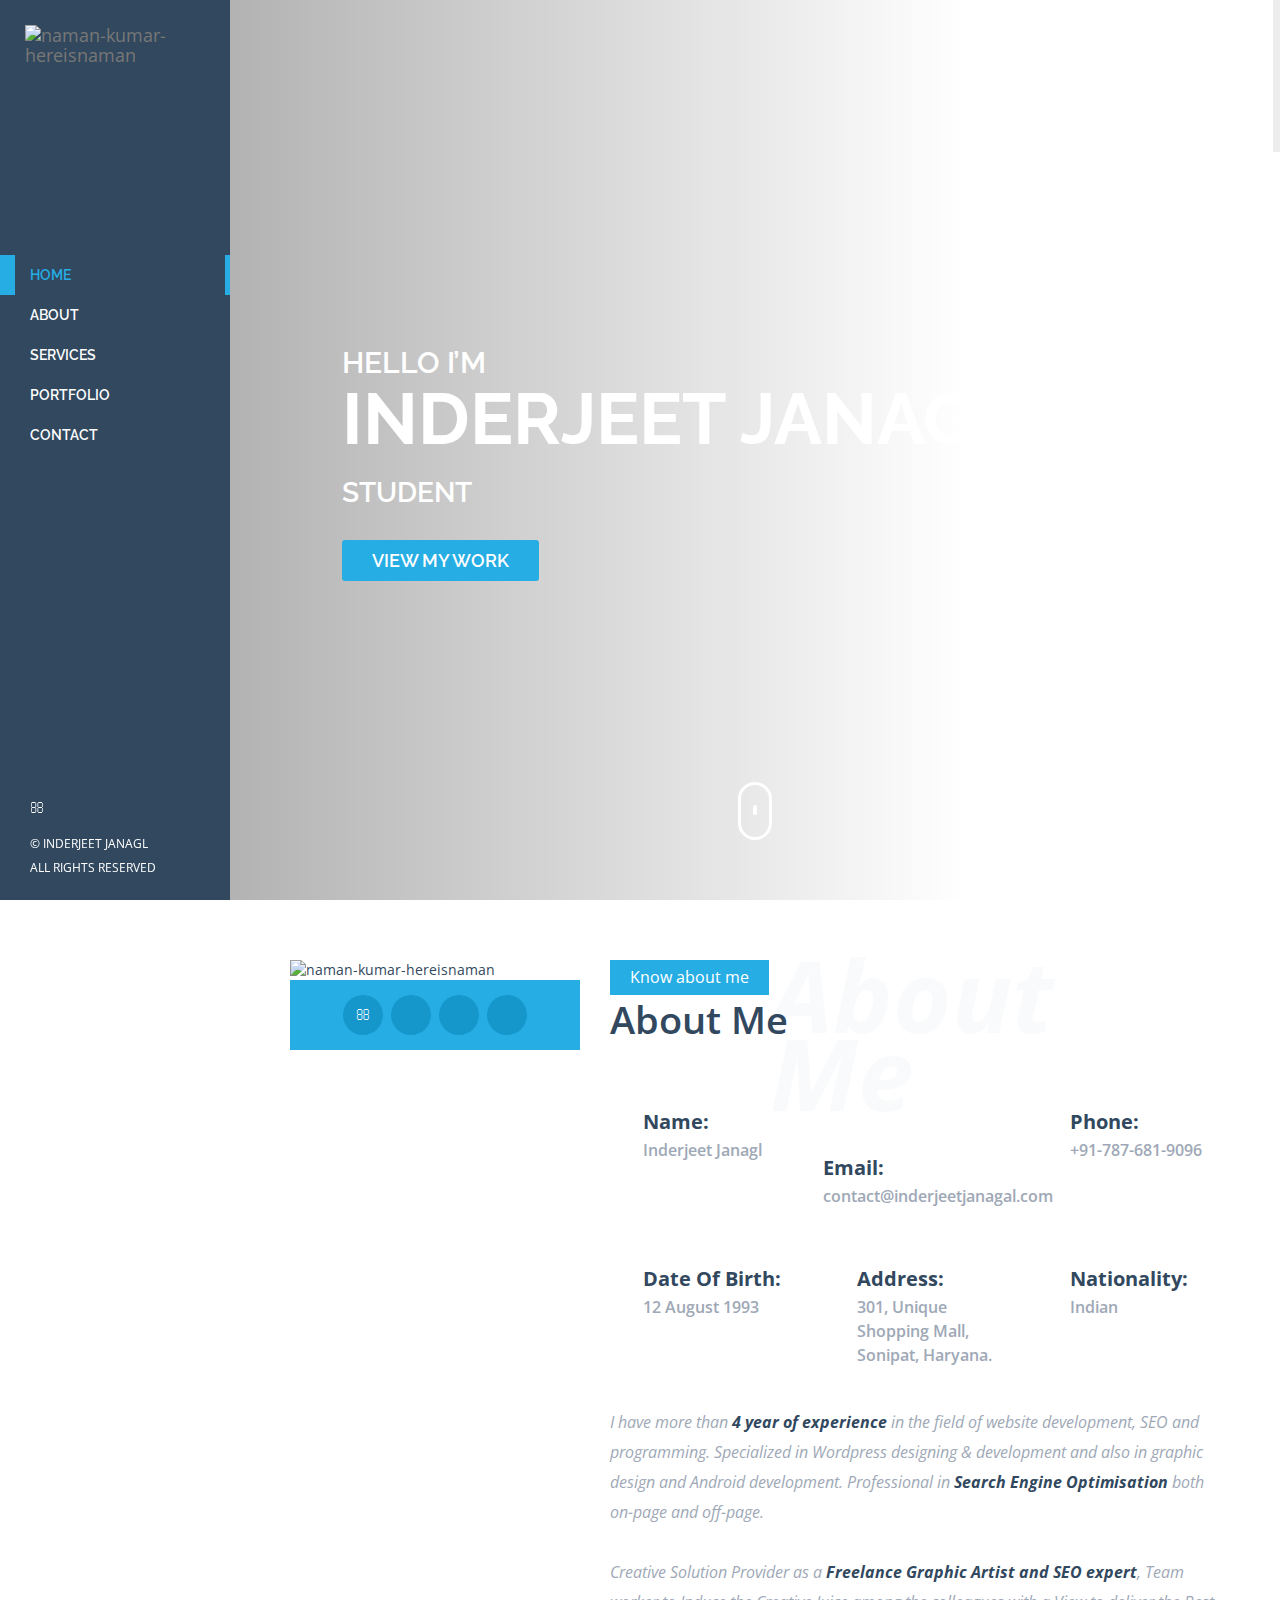
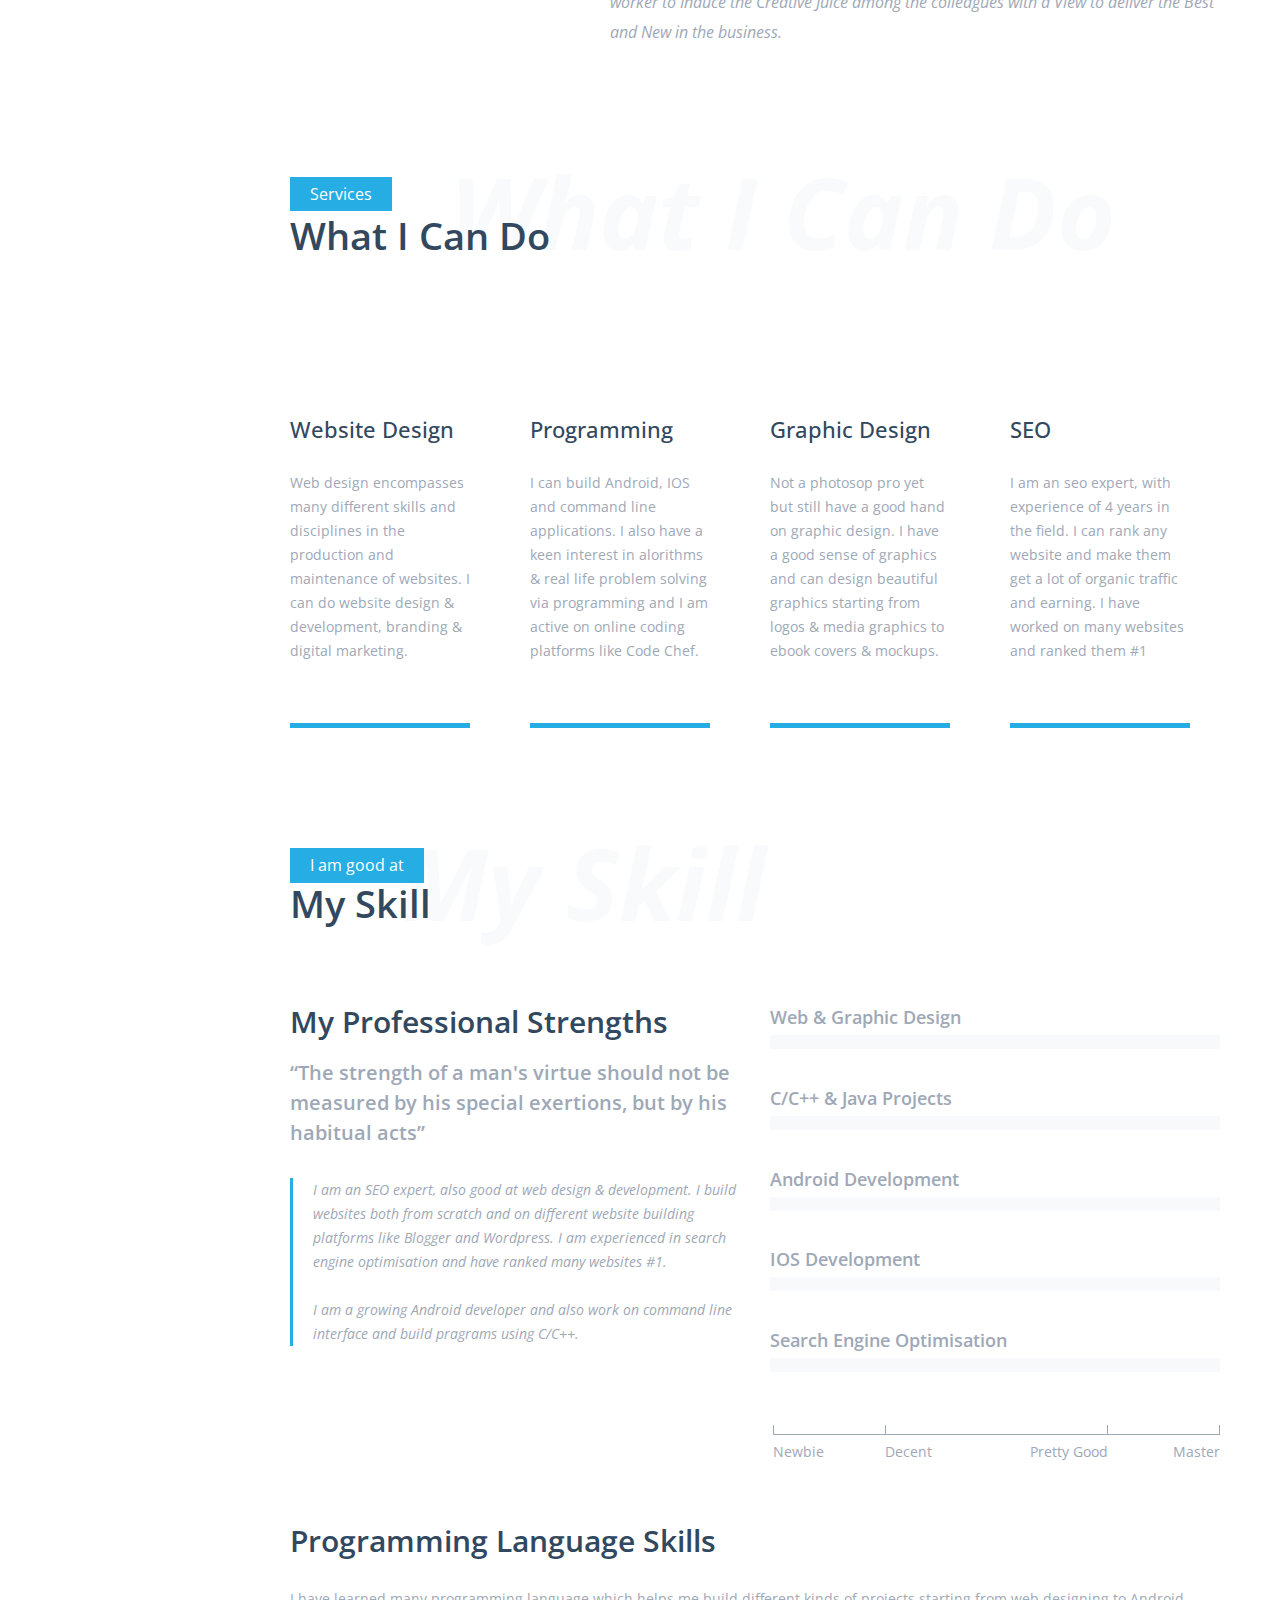
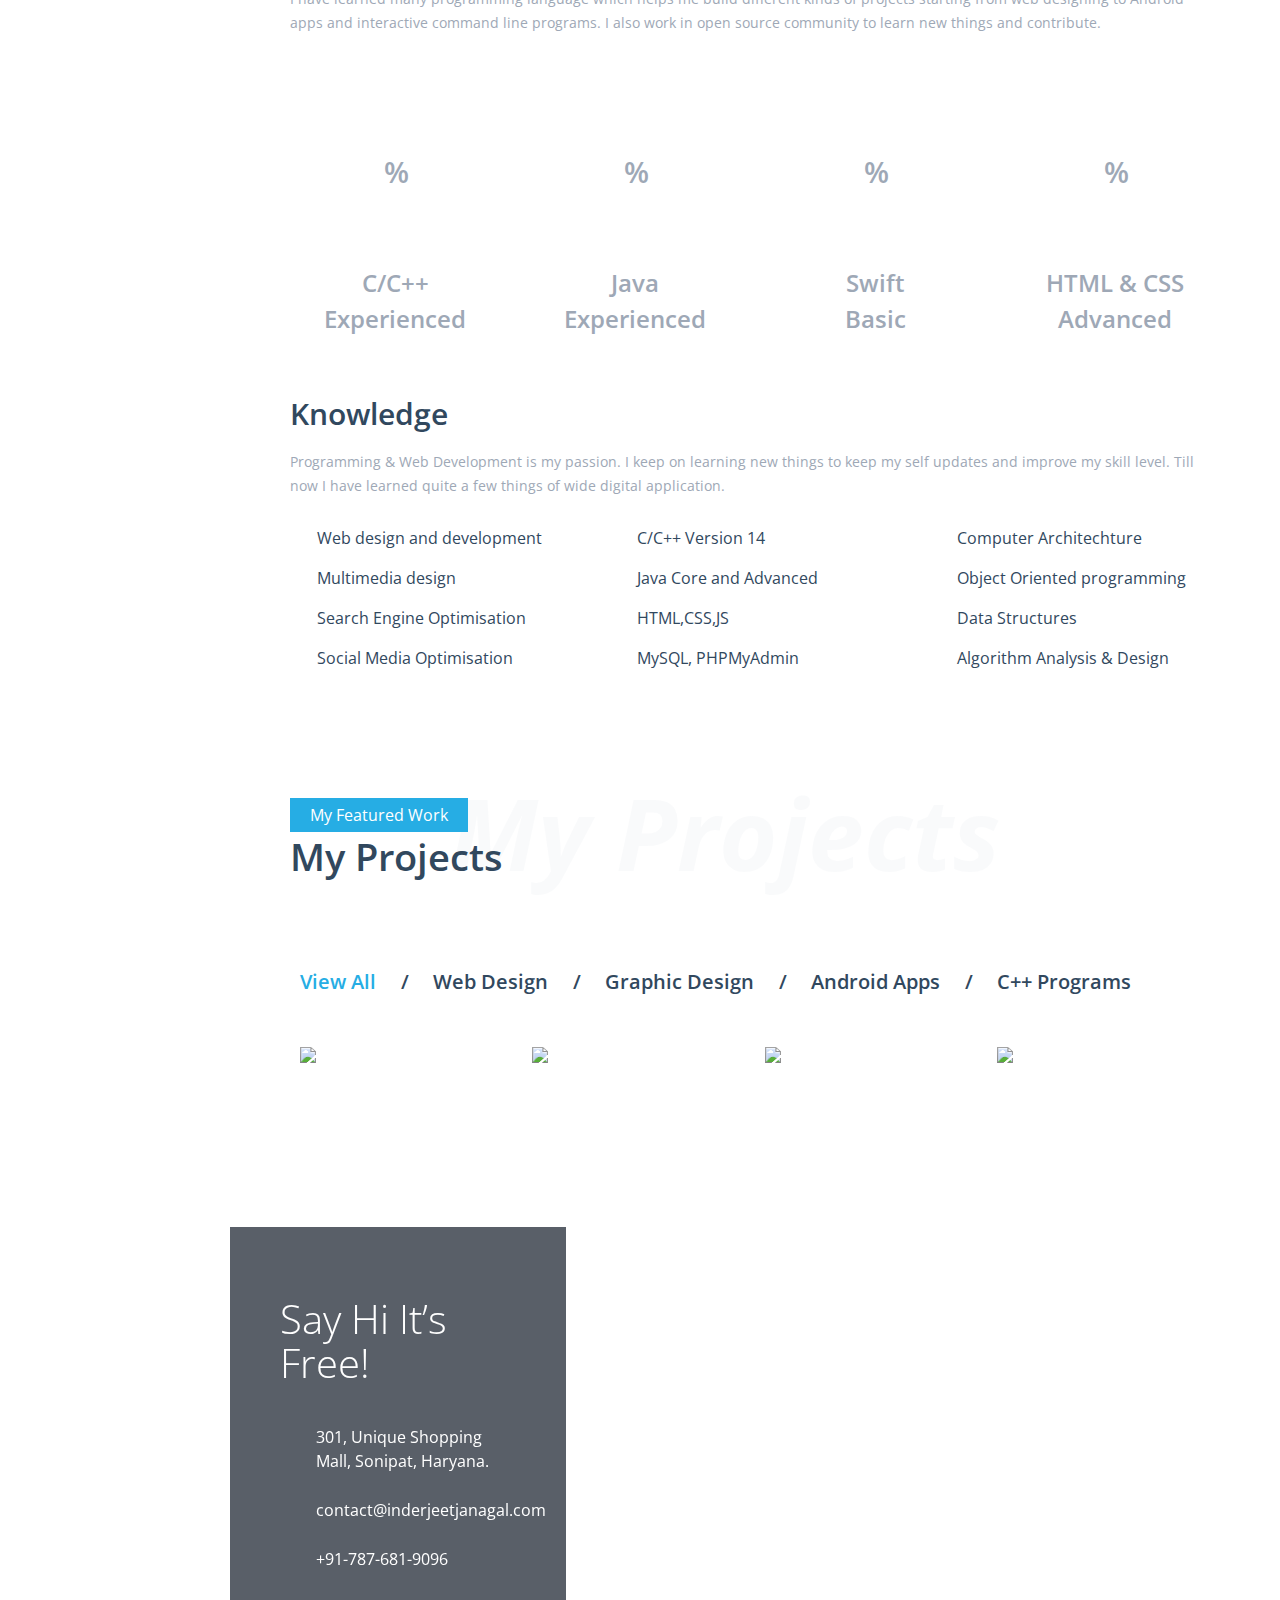
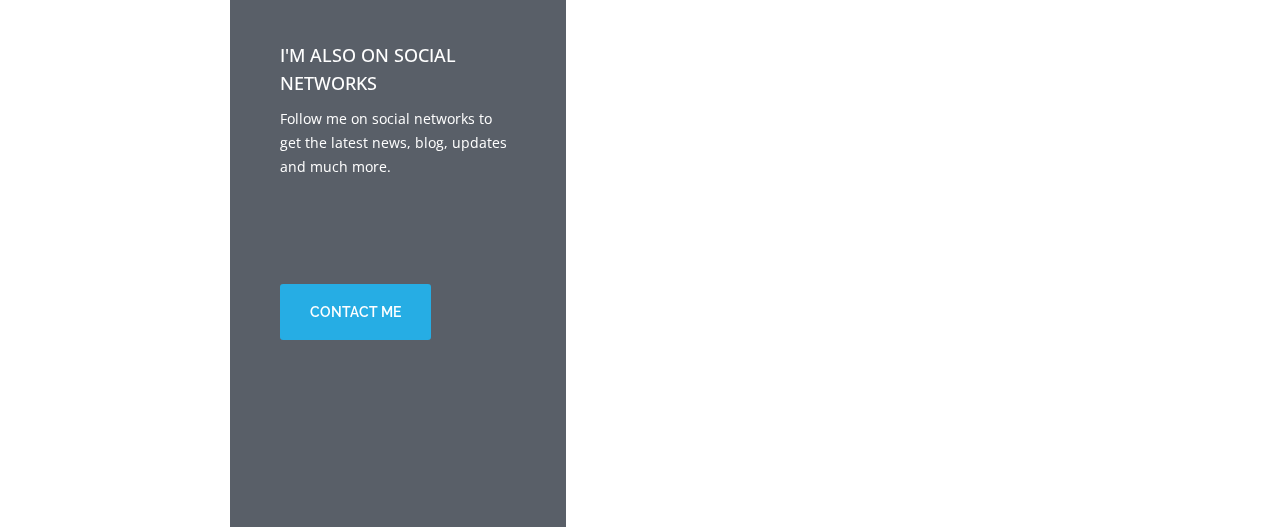
==== index.html @ 498512c3 "Added Skills Section" ====
<!DOCTYPE html>
<html lang="en">

<head>
    <meta charset="utf-8">
    <meta http-equiv="X-UA-Compatible" content="IE=edge">
    <meta name="keywords" content="Inderjeet Janagl, hereisnaman, web developer, programmer" />
    <meta name="description" content="Inderjeet Janagl is a B.Tech Student, Web Developer, Graphic Designer and Programmer from New Delhi, India. Know more about him." />
    <meta name="author" content="Inderjeet Janagl" />
    <meta name="viewport" content="width=device-width, initial-scale=1, maximum-scale=1" />
    <title>Inderjeet Janagl</title>

    <!-- Favicon -->
    <link rel="shortcut icon" href="images/favicon.ico" />

    <!-- bootstrap -->
    <link href="css/bootstrap.min.css" rel="stylesheet" type="text/css" />

    <!-- google font -->
    <link href='https://fonts.googleapis.com/css?family=Open+Sans:400,300,600,300italic,400italic,600italic,700,700italic,800,800italic' rel='stylesheet' type="text/css" />
    <link href='https://fonts.googleapis.com/css?family=Raleway:400,100,100italic,200italic,200,300,300italic,400italic,500,500italic,600,600italic,700italic,900italic,900,800,700,800italic' rel='stylesheet' type="text/css" />

    <!-- themify icon -->
    <link href="css/themify-icons.css" rel="stylesheet" type="text/css" />

    <!-- font awesome  -->
    <link href="css/font-awesome.min.css" rel="stylesheet" type="text/css" />

    <!-- magnific popup -->
    <link href="css/magnific-popup.css" rel="stylesheet" type="text/css" />

    <!-- jquery ui -->
    <link rel='stylesheet' href='css/jquery-ui.css'>

    <!-- main style -->
    <link href="css/style.css" rel="stylesheet" type="text/css" />

    <!-- responsive -->
    <link href="css/responsive.css" rel="stylesheet" type="text/css" />

</head>

<body>

    <!--=================================
  loading -->
    <div id="loading">
        <div id="loading-center">
            <div id="loading-center-absolute">
                <div class="object" id="object_one"></div>
                <div class="object" id="object_two"></div>
                <div class="object" id="object_three"></div>
                <div class="object" id="object_four"></div>
            </div>
        </div>
    </div>
    <!--=================================
  loading -->

    <!--=================================
  header -->
    <div class="menu-responsive">
        <a href="#"> <b>Inderjeet Janagl</b></a> <a id="menu-icon" class="but" href="#"><span class="ti-menu"></span> </a></div>
    <header id="left-header" class="header">
        <nav id="menu" class="navbar navbar-default">
            <div class="navbar-header">
                <a class="navbar-brand" href="http://inderjeetjanagal.com/"> <img id="logo_img" src="images/logo.png" alt="naman-kumar-hereisnaman"> </a>
            </div>
            <div class="collapse navbar-collapse navbar-ex1-collapse">
                <ul id="navbar" class="nav navbar-nav">
                    <li class="active"><a href="#home" class="page-scroll">Home</a></li>
                    <li><a href="#about" class="page-scroll">About</a></li>
                    <li><a href="#services" class="page-scroll">Services</a></li>
                    <li><a href="#portfolio" class="page-scroll">Portfolio</a></li>
                    <li><a href="#contact" class="page-scroll">Contact</a></li>
                </ul>
            </div>
        </nav>
        <div class="menu-footer">
            <div class="social">
                <ul>
                    <li><a href="mailto:contact@inderjeetjanagal.com" target="_blank"><i class="fa fa-envelope-o "></i></a></li>
                    <li><a href="https://www.facebook.com/ijanagal" target="_blank"><i class="fa fa-facebook"></i></a></li>
                    <li><a href="https://twitter.com/ijanagal" target="_blank"><i class="fa fa-twitter"></i></a></li>
                    <li><a href="https://instagram.com/ijanagal/" target="_blank"><i class="fa fa-instagram"></i></a></li>
                </ul>
            </div>
            <div class="copyright">
                <p>© Inderjeet Janagl <br/> all rights reserved</p>
            </div>
        </div>
    </header>
    <!--=================================
  header -->

    <!--=================================
  intro -->
    <section class="content-scroller">
        <div id="home" class="intro-bg gradient-01" style="background: url('images/bg.jpg');">
            <div id="scroll-down" class="intro">
                <div class="intro-content">
                    <div class="container-fluid">
                        <div class="row">
                            <div class="col-md-12 text-left content-left">
                                <h1> <span> Hello i’m </span> Inderjeet Janagl </h1>
                                <div id="typer">
                                </div>
                                <div class="button-large">
                                    <a href="#portfolio" class="page-scroll">View My Work</a>
                                </div>
                            </div>
                        </div>
                    </div>
                </div>
                <a class="scroll-down page-scroll" title="Scroll Down" href="#about"><i></i></a>
            </div>
        </div>
        <!--=================================
  intro -->

        <!--=================================
  about -->
        <section id="about" class="about white-bg page-section">
            <div class="container-fluid">
                <div class="row">
                    <div class="col-lg-4 col-md-4 col-sm-4">
                        <div class="about-image">
                            <img class="img-responsive" src="images/me.jpg" alt="naman-kumar-hereisnaman">
                        </div>
                        <div class="about-social">
                            <ul>
                                <li><a href="mailto:contact@inderjeetjanagal.com" target="_blank"><i class="fa fa-envelope-o "></i></a></li>
                                <li><a href="https://www.facebook.com/ijanagal" target="_blank"><i class="fa fa-facebook"></i></a></li>
                                <li><a href="https://twitter.com/ijanagal" target="_blank"><i class="fa fa-twitter"></i></a></li>
                                <li><a href="https://instagram.com/ijanagal/" target="_blank"><i class="fa fa-instagram"></i></a></li>
                            </ul>
                        </div>
                    </div>
                    <div class="col-lg-8 col-md-8 col-sm-8">
                        <div class="section-title">
                            <div class="section-title-name">
                                <span>Know about me</span>
                                <h2>About Me</h2>
                            </div>
                            <div class="title-name-gray">
                                <strong>About Me</strong>
                            </div>
                        </div>
                        <div class="contact-block">
                            <div class="row">
                                <div class="col-lg-4 col-md-4 col-sm-4">
                                    <div class="my-contact clearfix">
                                        <div class="contact-icon">
                                            <span class="ti-user"></span>
                                        </div>
                                        <div class="contact-info">
                                            <h4>Name:</h4>
                                            <p>Inderjeet Janagl</p>
                                        </div>
                                    </div>
                                </div>
                                <div class="col-lg-4 col-md-4 col-sm-4">
                                    <div class="my-contact clearfix">
                                        <div class="contact-icon">
                                            <span class="ti-email"></span>
                                        </div>
                                        <div class="contact-info">
                                            <h4>Email:</h4>
                                            <p>contact@inderjeetjanagal.com</p>
                                        </div>
                                    </div>
                                </div>
                                <div class="col-lg-4 col-md-4 col-sm-4">
                                    <div class="my-contact clearfix">
                                        <div class="contact-icon">
                                            <span class="ti-mobile"></span>
                                        </div>
                                        <div class="contact-info">
                                            <h4>Phone:</h4>
                                            <p>+91-787-681-9096</p>
                                        </div>
                                    </div>
                                </div>
                            </div>
                            <div class="row">
                                <div class="col-lg-4 col-md-4 col-sm-4">
                                    <div class="my-contact clearfix">
                                        <div class="contact-icon">
                                            <span class="ti-calendar"></span>
                                        </div>
                                        <div class="contact-info">
                                            <h4>Date of birth: </h4>
                                            <p>12 August 1993</p>
                                        </div>
                                    </div>
                                </div>
                                <div class="col-lg-4 col-md-4 col-sm-4">
                                    <div class="my-contact clearfix">
                                        <div class="contact-icon">
                                            <span class="ti-direction-alt"></span>
                                        </div>
                                        <div class="contact-info">
                                            <h4>Address: </h4>
                                            <p>301, Unique Shopping Mall, Sonipat, Haryana.</p>
                                        </div>
                                    </div>
                                </div>
                                <div class="col-lg-4 col-md-4 col-sm-4">
                                    <div class="my-contact clearfix">
                                        <div class="contact-icon">
                                            <span class="ti-flag-alt-2"></span>
                                        </div>
                                        <div class="contact-info">
                                            <h4>Nationality: </h4>
                                            <p>Indian</p>
                                        </div>
                                    </div>
                                </div>
                            </div>
                            <div class="row">
                                <div class="col-lg-12 col-md-12">
                                    <div class="about-block clearfix">
                                        <p>I have more than <b>4 year of experience</b> in the field of website development, SEO and programming. Specialized in Wordpress designing & development and also in graphic design and Android development. Professional
                                            in <b>Search Engine Optimisation</b> both on-page and off-page.</p>
                                        <p>Creative Solution Provider as a <b>Freelance Graphic Artist and SEO expert</b>, Team worker to Induce the Creative Juice among the colleagues with a View to deliver the Best and New in the business.</p>
                                        <!--<img class="pull-right" src="images/signature.png" alt="">-->
                                    </div>
                                </div>
                            </div>
                        </div>
                    </div>
                </div>
            </div>
        </section>
        <!--=================================
  about -->

        <!--=================================
work -->
        <section id="services" class="services white-bg page-section">
            <div class="container-fluid">
                <div class="row">
                    <div class="col-lg-12 col-md-12">
                        <div class="section-title">
                            <div class="section-title-name">
                                <span>Services</span>
                                <h2>What I Can Do</h2>
                            </div>
                            <div class="title-name-gray">
                                <strong>What I Can Do</strong>
                            </div>
                        </div>
                    </div>
                </div>
                <div class="row">
                    <div class="col-lg-3 col-md-6 col-sm-6">
                        <div class="service-block">
                            <span class="ti-desktop"></span>
                            <h2>Website Design</h2>
                            <p>Web design encompasses many different skills and disciplines in the production and maintenance of websites. I can do website design & development, branding & digital marketing.</p>
                            <!--<div class="contact-button">
    <a class="clearfix" href="#"> <span class="pull-left">Read More...</span> <span class="ti-arrow-circle-right pull-right"></span></a>
  </div>-->
                        </div>
                    </div>
                    <div class="col-lg-3 col-md-6 col-sm-6">
                        <div class="service-block">
                            <span class="ti-slice"></span>
                            <h2>programming</h2>
                            <p>I can build Android, IOS and command line applications. I also have a keen interest in alorithms & real life problem solving via programming and I am active on online coding platforms like Code Chef.</p>
                            <!--<div class="contact-button">
    <a class="clearfix" href="#"> <span class="pull-left">Read More...</span> <span class="ti-arrow-circle-right pull-right"></span></a>
  </div>-->
                        </div>
                    </div>
                    <div class="col-lg-3 col-md-6 col-sm-6">
                        <div class="service-block">
                            <span class="ti-brush-alt"></span>
                            <h2>Graphic Design</h2>
                            <p>Not a photosop pro yet but still have a good hand on graphic design. I have a good sense of graphics and can design beautiful graphics starting from logos & media graphics to ebook covers & mockups.</p>
                            <!--	<div class="contact-button">
    <a class="clearfix" href="#"> <span class="pull-left">Read More...</span> <span class="ti-arrow-circle-right pull-right"></span></a>
  </div>-->
                        </div>
                    </div>
                    <div class="col-lg-3 col-md-6 col-sm-6">
                        <div class="service-block">
                            <span class="ti-layout-media-center"></span>
                            <h2>SEO</h2>
                            <p>I am an seo expert, with experience of 4 years in the field. I can rank any website and make them get a lot of organic traffic and earning. I have worked on many websites and ranked them #1</p>
                            <!--<div class="contact-button">
    <a class="clearfix" href="#"> <span class="pull-left">Read More...</span> <span class="ti-arrow-circle-right pull-right"></span></a>
  </div>-->
                        </div>
                    </div>
                </div>
            </div>
        </section>
        <!--=================================
work -->

        <!--=================================
My Skill -->
        <section id="skill" class="my-skill white-bg page-section">
            <div class="container-fluid">
                <div class="row">
                    <div class="col-lg-12 col-md-12">
                        <div class="section-title">
                            <div class="section-title-name">
                                <span>I am good at</span>
                                <h2>My Skill</h2>
                            </div>
                            <div class="title-name-gray">
                                <strong>My Skill</strong>
                            </div>
                        </div>
                    </div>
                </div>
                <div class="row">
                    <div class="col-lg-6 col-md-6 col-sm-6">
                        <div class="skill-content">
                            <h2>My Professional Strengths</h2>
                            <span>“The strength of a man's virtue should not be measured by his special exertions, but by his habitual acts”</span>
                            <p>I am an SEO expert, also good at web design & development. I build websites both from scratch and on different website building platforms like Blogger and Wordpress. I am experienced in search engine optimisation and have ranked
                                many websites #1.<br /><br /> I am a growing Android developer and also work on command line interface and build pragrams using C/C++.</p>
                        </div>
                    </div>
                    <div class="col-lg-6 col-md-6 col-sm-6">
                        <div class="skill">
                            <ul>
                                <li>Web & Graphic Design
                                    <div class="bar_container">
                                        <span class="bar" data-bar='{ "color": "#07cb79" }'>
            <span class="pct">90%</span>
                                        </span>
                                    </div>
                                </li>
                                <li>C/C++ & Java Projects
                                    <div class="bar_container">
                                        <span class="bar" data-bar='{ "color": "#07cb79", "delay": "600" }'>
           <span class="pct">75%</span>
                                        </span>
                                    </div>
                                </li>
                                <li>Android Development
                                    <div class="bar_container">
                                        <span class="bar" data-bar='{ "color": "#07cb79", "delay": "1200" }'>
          <span class="pct">60%</span>
                                        </span>
                                    </div>
                                </li>
                                <li>IOS Development
                                    <div class="bar_container">
                                        <span class="bar" data-bar='{ "color": "#07cb79", "delay": "1800" }'>
         <span class="pct">45%</span>
                                        </span>
                                    </div>
                                </li>
                                <li>Search Engine Optimisation
                                    <div class="bar_container">
                                        <span class="bar" data-bar='{ "color": "#07cb79", "delay": "2400" }'>
         <span class="pct">95%</span>
                                        </span>
                                    </div>
                                </li>
                            </ul>
                            <div class="skill-chart">
                                <div class="skill-chart-expand clearfix">
                                    <div class="expand expand-left">
                                        <p>Newbie</p>
                                    </div>
                                    <div class="expand expand-left">
                                        <p>Decent</p>
                                    </div>
                                    <div class="expand expand-right">
                                        <p>Pretty Good</p>
                                    </div>
                                    <div class="expand expand-right">
                                        <p>Master</p>
                                    </div>
                                </div>
                            </div>
                        </div>
                    </div>
                </div>
                <div class="language-skills">
                    <div class="row">
                        <div class="col-lg-12 col-md-12">
                            <h2>Programming Language Skills</h2>
                            <p>I have learned many programming language which helps me build different kinds of projects starting from web designing to Android apps and interactive command line programs. I also work in open source community to learn new
                                things and contribute.</p>
                        </div>
                    </div>
                    <div class="row">
                        <div class="col-lg-3 col-md-3 col-sm-3">
                            <div class="chart-bar">
                                <div class="chart" id="chart1" data-percent="85">
                                    <span class="percent"></span>
                                </div>
                                <h3>C/C++<br/>Experienced</h3>
                            </div>
                        </div>
                        <div class="col-lg-3 col-md-3 col-sm-3">
                            <div class="chart-bar">
                                <div class="chart" data-percent="80">
                                    <span class="percent"></span>
                                </div>
                                <h3>Java<br/>Experienced</h3>
                            </div>
                        </div>
                        <div class="col-lg-3 col-md-3 col-sm-3">
                            <div class="chart-bar">
                                <div class="chart" data-percent="50">
                                    <span class="percent"></span>
                                </div>
                                <h3>Swift<br/>Basic</h3>
                            </div>
                        </div>
                        <div class="col-lg-3 col-md-3 col-sm-3">
                            <div class="chart-bar">
                                <div class="chart" data-percent="70">
                                    <span class="percent"></span>
                                </div>
                                <h3>HTML & CSS<br/>Advanced</h3>
                            </div>
                        </div>
                    </div>
                    <div class="knowledge">
                        <div class="row">
                            <div class="col-lg-12 col-md-12">
                                <h2>Knowledge</h2>
                                <p>Programming & Web Development is my passion. I keep on learning new things to keep my self updates and improve my skill level. Till now I have learned quite a few things of wide digital application.</p>
                            </div>
                        </div>
                        <div class="row">
                            <div class="col-lg-4 col-md-4 col-sm-4">
                                <ul>
                                    <li><span class="ti-hand-point-right"></span> Web design and development</li>
                                    <li><span class="ti-hand-point-right"></span> Multimedia design</li>
                                    <li><span class="ti-hand-point-right"></span> Search Engine Optimisation</li>
                                    <li><span class="ti-hand-point-right"></span> Social Media Optimisation</li>
                                </ul>
                            </div>
                            <div class="col-lg-4 col-md-4 col-sm-4">
                                <ul>
                                    <li><span class="ti-hand-point-right"></span> C/C++ Version 14</li>
                                    <li><span class="ti-hand-point-right"></span> Java Core and Advanced</li>
                                    <li><span class="ti-hand-point-right"></span> HTML,CSS,JS</li>
                                    <li><span class="ti-hand-point-right"></span> MySQL, PHPMyAdmin</li>
                                </ul>
                            </div>
                            <div class="col-lg-4 col-md-4 col-sm-4">
                                <ul>
                                    <li><span class="ti-hand-point-right"></span> Computer Architechture</li>
                                    <li><span class="ti-hand-point-right"></span> Object Oriented programming</li>
                                    <li><span class="ti-hand-point-right"></span> Data Structures</li>
                                    <li><span class="ti-hand-point-right"></span> Algorithm Analysis & Design</li>
                                </ul>
                            </div>
                        </div>
                    </div>
                </div>
            </div>
        </section>
        <!--=================================
My Skill -->


        <!--=================================
   portfolio -->
        <section id="portfolio" class="portfolio white-bg page-section">
            <div class="container-fluid">
                <div class="row">
                    <div class="col-lg-12 col-md-12">
                        <div class="section-title">
                            <div class="section-title-name">
                                <span>My Featured Work</span>
                                <h2>My Projects</h2>
                            </div>
                            <div class="title-name-gray">
                                <strong>My Projects</strong>
                            </div>
                        </div>
                    </div>
                </div>
                <div class="row">
                    <div class="col-lg-12 col-md-12">
                        <div class="isotope-filters text-left">
                            <button data-filter="" class="active"> View All <span>/</span></button>
                            <button data-filter=".web-design"> Web Design <span>/</span></button>
                            <button data-filter=".graphic-design">Graphic Design <span>/</span></button>
                            <button data-filter=".adroid">Android Apps <span>/</span></button>
                            <button data-filter=".cprogram">C++ Programs </button>
                        </div>
                    </div>
                </div>
                <div class="isotope popup-portfolio full-screen">
                    <div class="grid-item web-design">
                        <div class="portfolio-item">
                            <div class="item">
                                <div class="item-hover">
                                    <div class="item-inner">
                                        <img class="img-responsive" src="images/projects/01.jpg" alt="Inderjeet-Janagl"></div>
                                    <div class="item-info">
                                        <a href="http://indiasolarstore.com/" target="_blank">India Solar Store</a>
                                        <span>HTML CSS JS</span>
                                        <div class="item-link">
                                            <a class="portfolio-img" href="images/projects/01.jpg"><span class="ti-plus"></span></a>
                                            <a href="http://indiasolarstore.com/" target="_blank"><span class="ti-link"></span></a>
                                        </div>
                                    </div>
                                </div>
                            </div>
                        </div>
                    </div>
                    <div class="grid-item web-design">
                        <div class="portfolio-item">
                            <div class="item">
                                <div class="item-hover">
                                    <div class="item-inner">
                                        <img class="img-responsive" src="images/projects/01.jpg" alt="Inderjeet-Janagl"></div>
                                    <div class="item-info">
                                        <a href="http://chooseyourstyles.com/" target="_blank">Choose Your Styles</a>
                                        <span>HTML CSS JS</span>
                                        <div class="item-link">
                                            <a class="portfolio-img" href="images/projects/01.jpg"><span class="ti-plus"></span></a>
                                            <a href="http://chooseyourstyles.com/" target="_blank"><span class="ti-link"></span></a>
                                        </div>
                                    </div>
                                </div>
                            </div>
                        </div>
                    </div>
                    <div class="grid-item web-design">
                        <div class="portfolio-item">
                            <div class="item">
                                <div class="item-hover">
                                    <div class="item-inner">
                                        <img class="img-responsive" src="images/projects/01.jpg" alt="Inderjeet-Janagl"></div>
                                    <div class="item-info">
                                        <a href="http://dermawand.in/" target="_blank">Dermawand</a>
                                        <span>HTML CSS JS</span>
                                        <div class="item-link">
                                            <a class="portfolio-img" href="images/projects/01.jpg"><span class="ti-plus"></span></a>
                                            <a href="http://dermawand.in/" target="_blank"><span class="ti-link"></span></a>
                                        </div>
                                    </div>
                                </div>
                            </div>
                        </div>
                    </div>
                    <div class="grid-item web-design">
                        <div class="portfolio-item">
                            <div class="item">
                                <div class="item-hover">
                                    <div class="item-inner">
                                        <img class="img-responsive" src="images/projects/01.jpg" alt="Inderjeet-Janagl"></div>
                                    <div class="item-info">
                                        <a href="http://spgcoatings.com/" target="_blank">SPG Coatings</a>
                                        <span>HTML CSS JS</span>
                                        <div class="item-link">
                                            <a class="portfolio-img" href="images/projects/01.jpg"><span class="ti-plus"></span></a>
                                            <a href="http://spgcoatings.com/" target="_blank"><span class="ti-link"></span></a>
                                        </div>
                                    </div>
                                </div>
                            </div>
                        </div>
                    </div>
                </div>
            </div>
        </section>
        <!--=================================
   portfolio -->


        <!--=================================
    contact -->
        <section id="contact" class="google-map white-bg page-section-pt">
            <div class="container-fluid">
                <div id="google-map">
                    <div id="map-canvas"></div>
                </div>
                <div class="contact">
                    <h2>Say Hi It’s Free! </h2>
                    <div class="address">
                        <ul>
                            <li><span class="ti-location-pin"></span>
                                <p>301, Unique Shopping Mall, Sonipat, Haryana.</p>
                            </li>
                            <li><span class="ti-marker-alt"></span>
                                <p>contact@inderjeetjanagal.com </p>
                            </li>
                            <li><span class="ti-mobile"></span>
                                <p>+91-787-681-9096 </p>
                            </li>
                        </ul>
                    </div>
                    <div class="social">
                        <h4>I'm also on Social Networks</h4>
                        <p>Follow me on social networks to get the latest news, blog, updates and much more.</p>
                        <ul>
                            <li><a href="https://www.facebook.com/ijanagal" target="_blank"><i class="fa fa-facebook"></i></a></li>
                            <li><a href="https://twitter.com/ijanagal" target="_blank"><i class="fa fa-twitter"></i></a></li>
                            <li><a href="https://instagram.com/ijanagal/" target="_blank"><i class="fa fa-instagram"></i> </a></li>
                        </ul>
                    </div>
                    <div class="button-large"><a href="mailto:contact@inderjeetjanagal.com" target="_blank">Contact Me</a></div>
                </div>
            </div>
        </section>
        <!--=================================
    contact -->

        <!--=================================
 javascript -->
        <!-- jquery -->
        <script type="text/javascript" src="js/jquery.min.js"></script>

        <!-- modernizr -->
        <script type="text/javascript" src="js/modernizr.min.js"></script>

        <!-- Plugins -->
        <script type="text/javascript" src='js/plugins.js'></script>

        <!-- map script -->
        <script src="http://maps.google.com/maps/api/js?key=AIzaSyDVREpgQrM5R_9dea5Mwfqq6rXfjo2J89Y"></script>
        <script type="text/javascript" src="js/map-scripts.js"></script>

        <!-- custom -->
        <script type="text/javascript" src="js/custom.js"></script>
        <!--=================================
 javascript -->

</body>

</html>
---- css/themify-icons.css ----
@font-face {
    font-family: 'themify';
    src: url('../fonts/themify9f24.eot?-fvbane');
    src: url('../fonts/themifyd41d.eot?#iefix-fvbane') format('embedded-opentype'), url('../fonts/themify9f24.woff?-fvbane') format('woff'), url('../fonts/themify9f24.ttf?-fvbane') format('truetype'), url('../fonts/themify9f24.svg?-fvbane#themify') format('svg');
    font-weight: normal;
    font-style: normal;
}

[class^="ti-"], [class*=" ti-"] {
    font-family: 'themify';
    speak: none;
    font-style: normal;
    font-weight: normal;
    font-variant: normal;
    text-transform: none;
    line-height: 1;
    /* Better Font Rendering =========== */
    -webkit-font-smoothing: antialiased;
    -moz-osx-font-smoothing: grayscale;
}

.ti-wand:before {
    content: "\e600";
}

.ti-volume:before {
    content: "\e601";
}

.ti-user:before {
    content: "\e602";
}

.ti-unlock:before {
    content: "\e603";
}

.ti-unlink:before {
    content: "\e604";
}

.ti-trash:before {
    content: "\e605";
}

.ti-thought:before {
    content: "\e606";
}

.ti-target:before {
    content: "\e607";
}

.ti-tag:before {
    content: "\e608";
}

.ti-tablet:before {
    content: "\e609";
}

.ti-star:before {
    content: "\e60a";
}

.ti-spray:before {
    content: "\e60b";
}

.ti-signal:before {
    content: "\e60c";
}

.ti-shopping-cart:before {
    content: "\e60d";
}

.ti-shopping-cart-full:before {
    content: "\e60e";
}

.ti-settings:before {
    content: "\e60f";
}

.ti-search:before {
    content: "\e610";
}

.ti-zoom-in:before {
    content: "\e611";
}

.ti-zoom-out:before {
    content: "\e612";
}

.ti-cut:before {
    content: "\e613";
}

.ti-ruler:before {
    content: "\e614";
}

.ti-ruler-pencil:before {
    content: "\e615";
}

.ti-ruler-alt:before {
    content: "\e616";
}

.ti-bookmark:before {
    content: "\e617";
}

.ti-bookmark-alt:before {
    content: "\e618";
}

.ti-reload:before {
    content: "\e619";
}

.ti-plus:before {
    content: "\e61a";
}

.ti-pin:before {
    content: "\e61b";
}

.ti-pencil:before {
    content: "\e61c";
}

.ti-pencil-alt:before {
    content: "\e61d";
}

.ti-paint-roller:before {
    content: "\e61e";
}

.ti-paint-bucket:before {
    content: "\e61f";
}

.ti-na:before {
    content: "\e620";
}

.ti-mobile:before {
    content: "\e621";
}

.ti-minus:before {
    content: "\e622";
}

.ti-medall:before {
    content: "\e623";
}

.ti-medall-alt:before {
    content: "\e624";
}

.ti-marker:before {
    content: "\e625";
}

.ti-marker-alt:before {
    content: "\e626";
}

.ti-arrow-up:before {
    content: "\e627";
}

.ti-arrow-right:before {
    content: "\e628";
}

.ti-arrow-left:before {
    content: "\e629";
}

.ti-arrow-down:before {
    content: "\e62a";
}

.ti-lock:before {
    content: "\e62b";
}

.ti-location-arrow:before {
    content: "\e62c";
}

.ti-link:before {
    content: "\e62d";
}

.ti-layout:before {
    content: "\e62e";
}

.ti-layers:before {
    content: "\e62f";
}

.ti-layers-alt:before {
    content: "\e630";
}

.ti-key:before {
    content: "\e631";
}

.ti-import:before {
    content: "\e632";
}

.ti-image:before {
    content: "\e633";
}

.ti-heart:before {
    content: "\e634";
}

.ti-heart-broken:before {
    content: "\e635";
}

.ti-hand-stop:before {
    content: "\e636";
}

.ti-hand-open:before {
    content: "\e637";
}

.ti-hand-drag:before {
    content: "\e638";
}

.ti-folder:before {
    content: "\e639";
}

.ti-flag:before {
    content: "\e63a";
}

.ti-flag-alt:before {
    content: "\e63b";
}

.ti-flag-alt-2:before {
    content: "\e63c";
}

.ti-eye:before {
    content: "\e63d";
}

.ti-export:before {
    content: "\e63e";
}

.ti-exchange-vertical:before {
    content: "\e63f";
}

.ti-desktop:before {
    content: "\e640";
}

.ti-cup:before {
    content: "\e641";
}

.ti-crown:before {
    content: "\e642";
}

.ti-comments:before {
    content: "\e643";
}

.ti-comment:before {
    content: "\e644";
}

.ti-comment-alt:before {
    content: "\e645";
}

.ti-close:before {
    content: "\e646";
}

.ti-clip:before {
    content: "\e647";
}

.ti-angle-up:before {
    content: "\e648";
}

.ti-angle-right:before {
    content: "\e649";
}

.ti-angle-left:before {
    content: "\e64a";
}

.ti-angle-down:before {
    content: "\e64b";
}

.ti-check:before {
    content: "\e64c";
}

.ti-check-box:before {
    content: "\e64d";
}

.ti-camera:before {
    content: "\e64e";
}

.ti-announcement:before {
    content: "\e64f";
}

.ti-brush:before {
    content: "\e650";
}

.ti-briefcase:before {
    content: "\e651";
}

.ti-bolt:before {
    content: "\e652";
}

.ti-bolt-alt:before {
    content: "\e653";
}

.ti-blackboard:before {
    content: "\e654";
}

.ti-bag:before {
    content: "\e655";
}

.ti-move:before {
    content: "\e656";
}

.ti-arrows-vertical:before {
    content: "\e657";
}

.ti-arrows-horizontal:before {
    content: "\e658";
}

.ti-fullscreen:before {
    content: "\e659";
}

.ti-arrow-top-right:before {
    content: "\e65a";
}

.ti-arrow-top-left:before {
    content: "\e65b";
}

.ti-arrow-circle-up:before {
    content: "\e65c";
}

.ti-arrow-circle-right:before {
    content: "\e65d";
}

.ti-arrow-circle-left:before {
    content: "\e65e";
}

.ti-arrow-circle-down:before {
    content: "\e65f";
}

.ti-angle-double-up:before {
    content: "\e660";
}

.ti-angle-double-right:before {
    content: "\e661";
}

.ti-angle-double-left:before {
    content: "\e662";
}

.ti-angle-double-down:before {
    content: "\e663";
}

.ti-zip:before {
    content: "\e664";
}

.ti-world:before {
    content: "\e665";
}

.ti-wheelchair:before {
    content: "\e666";
}

.ti-view-list:before {
    content: "\e667";
}

.ti-view-list-alt:before {
    content: "\e668";
}

.ti-view-grid:before {
    content: "\e669";
}

.ti-uppercase:before {
    content: "\e66a";
}

.ti-upload:before {
    content: "\e66b";
}

.ti-underline:before {
    content: "\e66c";
}

.ti-truck:before {
    content: "\e66d";
}

.ti-timer:before {
    content: "\e66e";
}

.ti-ticket:before {
    content: "\e66f";
}

.ti-thumb-up:before {
    content: "\e670";
}

.ti-thumb-down:before {
    content: "\e671";
}

.ti-text:before {
    content: "\e672";
}

.ti-stats-up:before {
    content: "\e673";
}

.ti-stats-down:before {
    content: "\e674";
}

.ti-split-v:before {
    content: "\e675";
}

.ti-split-h:before {
    content: "\e676";
}

.ti-smallcap:before {
    content: "\e677";
}

.ti-shine:before {
    content: "\e678";
}

.ti-shift-right:before {
    content: "\e679";
}

.ti-shift-left:before {
    content: "\e67a";
}

.ti-shield:before {
    content: "\e67b";
}

.ti-notepad:before {
    content: "\e67c";
}

.ti-server:before {
    content: "\e67d";
}

.ti-quote-right:before {
    content: "\e67e";
}

.ti-quote-left:before {
    content: "\e67f";
}

.ti-pulse:before {
    content: "\e680";
}

.ti-printer:before {
    content: "\e681";
}

.ti-power-off:before {
    content: "\e682";
}

.ti-plug:before {
    content: "\e683";
}

.ti-pie-chart:before {
    content: "\e684";
}

.ti-paragraph:before {
    content: "\e685";
}

.ti-panel:before {
    content: "\e686";
}

.ti-package:before {
    content: "\e687";
}

.ti-music:before {
    content: "\e688";
}

.ti-music-alt:before {
    content: "\e689";
}

.ti-mouse:before {
    content: "\e68a";
}

.ti-mouse-alt:before {
    content: "\e68b";
}

.ti-money:before {
    content: "\e68c";
}

.ti-microphone:before {
    content: "\e68d";
}

.ti-menu:before {
    content: "\e68e";
}

.ti-menu-alt:before {
    content: "\e68f";
}

.ti-map:before {
    content: "\e690";
}

.ti-map-alt:before {
    content: "\e691";
}

.ti-loop:before {
    content: "\e692";
}

.ti-location-pin:before {
    content: "\e693";
}

.ti-list:before {
    content: "\e694";
}

.ti-light-bulb:before {
    content: "\e695";
}

.ti-Italic:before {
    content: "\e696";
}

.ti-info:before {
    content: "\e697";
}

.ti-infinite:before {
    content: "\e698";
}

.ti-id-badge:before {
    content: "\e699";
}

.ti-hummer:before {
    content: "\e69a";
}

.ti-home:before {
    content: "\e69b";
}

.ti-help:before {
    content: "\e69c";
}

.ti-headphone:before {
    content: "\e69d";
}

.ti-harddrives:before {
    content: "\e69e";
}

.ti-harddrive:before {
    content: "\e69f";
}

.ti-gift:before {
    content: "\e6a0";
}

.ti-game:before {
    content: "\e6a1";
}

.ti-filter:before {
    content: "\e6a2";
}

.ti-files:before {
    content: "\e6a3";
}

.ti-file:before {
    content: "\e6a4";
}

.ti-eraser:before {
    content: "\e6a5";
}

.ti-envelope:before {
    content: "\e6a6";
}

.ti-download:before {
    content: "\e6a7";
}

.ti-direction:before {
    content: "\e6a8";
}

.ti-direction-alt:before {
    content: "\e6a9";
}

.ti-dashboard:before {
    content: "\e6aa";
}

.ti-control-stop:before {
    content: "\e6ab";
}

.ti-control-shuffle:before {
    content: "\e6ac";
}

.ti-control-play:before {
    content: "\e6ad";
}

.ti-control-pause:before {
    content: "\e6ae";
}

.ti-control-forward:before {
    content: "\e6af";
}

.ti-control-backward:before {
    content: "\e6b0";
}

.ti-cloud:before {
    content: "\e6b1";
}

.ti-cloud-up:before {
    content: "\e6b2";
}

.ti-cloud-down:before {
    content: "\e6b3";
}

.ti-clipboard:before {
    content: "\e6b4";
}

.ti-car:before {
    content: "\e6b5";
}

.ti-calendar:before {
    content: "\e6b6";
}

.ti-book:before {
    content: "\e6b7";
}

.ti-bell:before {
    content: "\e6b8";
}

.ti-basketball:before {
    content: "\e6b9";
}

.ti-bar-chart:before {
    content: "\e6ba";
}

.ti-bar-chart-alt:before {
    content: "\e6bb";
}

.ti-back-right:before {
    content: "\e6bc";
}

.ti-back-left:before {
    content: "\e6bd";
}

.ti-arrows-corner:before {
    content: "\e6be";
}

.ti-archive:before {
    content: "\e6bf";
}

.ti-anchor:before {
    content: "\e6c0";
}

.ti-align-right:before {
    content: "\e6c1";
}

.ti-align-left:before {
    content: "\e6c2";
}

.ti-align-justify:before {
    content: "\e6c3";
}

.ti-align-center:before {
    content: "\e6c4";
}

.ti-alert:before {
    content: "\e6c5";
}

.ti-alarm-clock:before {
    content: "\e6c6";
}

.ti-agenda:before {
    content: "\e6c7";
}

.ti-write:before {
    content: "\e6c8";
}

.ti-window:before {
    content: "\e6c9";
}

.ti-widgetized:before {
    content: "\e6ca";
}

.ti-widget:before {
    content: "\e6cb";
}

.ti-widget-alt:before {
    content: "\e6cc";
}

.ti-wallet:before {
    content: "\e6cd";
}

.ti-video-clapper:before {
    content: "\e6ce";
}

.ti-video-camera:before {
    content: "\e6cf";
}

.ti-vector:before {
    content: "\e6d0";
}

.ti-themify-logo:before {
    content: "\e6d1";
}

.ti-themify-favicon:before {
    content: "\e6d2";
}

.ti-themify-favicon-alt:before {
    content: "\e6d3";
}

.ti-support:before {
    content: "\e6d4";
}

.ti-stamp:before {
    content: "\e6d5";
}

.ti-split-v-alt:before {
    content: "\e6d6";
}

.ti-slice:before {
    content: "\e6d7";
}

.ti-shortcode:before {
    content: "\e6d8";
}

.ti-shift-right-alt:before {
    content: "\e6d9";
}

.ti-shift-left-alt:before {
    content: "\e6da";
}

.ti-ruler-alt-2:before {
    content: "\e6db";
}

.ti-receipt:before {
    content: "\e6dc";
}

.ti-pin2:before {
    content: "\e6dd";
}

.ti-pin-alt:before {
    content: "\e6de";
}

.ti-pencil-alt2:before {
    content: "\e6df";
}

.ti-palette:before {
    content: "\e6e0";
}

.ti-more:before {
    content: "\e6e1";
}

.ti-more-alt:before {
    content: "\e6e2";
}

.ti-microphone-alt:before {
    content: "\e6e3";
}

.ti-magnet:before {
    content: "\e6e4";
}

.ti-line-double:before {
    content: "\e6e5";
}

.ti-line-dotted:before {
    content: "\e6e6";
}

.ti-line-dashed:before {
    content: "\e6e7";
}

.ti-layout-width-full:before {
    content: "\e6e8";
}

.ti-layout-width-default:before {
    content: "\e6e9";
}

.ti-layout-width-default-alt:before {
    content: "\e6ea";
}

.ti-layout-tab:before {
    content: "\e6eb";
}

.ti-layout-tab-window:before {
    content: "\e6ec";
}

.ti-layout-tab-v:before {
    content: "\e6ed";
}

.ti-layout-tab-min:before {
    content: "\e6ee";
}

.ti-layout-slider:before {
    content: "\e6ef";
}

.ti-layout-slider-alt:before {
    content: "\e6f0";
}

.ti-layout-sidebar-right:before {
    content: "\e6f1";
}

.ti-layout-sidebar-none:before {
    content: "\e6f2";
}

.ti-layout-sidebar-left:before {
    content: "\e6f3";
}

.ti-layout-placeholder:before {
    content: "\e6f4";
}

.ti-layout-menu:before {
    content: "\e6f5";
}

.ti-layout-menu-v:before {
    content: "\e6f6";
}

.ti-layout-menu-separated:before {
    content: "\e6f7";
}

.ti-layout-menu-full:before {
    content: "\e6f8";
}

.ti-layout-media-right-alt:before {
    content: "\e6f9";
}

.ti-layout-media-right:before {
    content: "\e6fa";
}

.ti-layout-media-overlay:before {
    content: "\e6fb";
}

.ti-layout-media-overlay-alt:before {
    content: "\e6fc";
}

.ti-layout-media-overlay-alt-2:before {
    content: "\e6fd";
}

.ti-layout-media-left-alt:before {
    content: "\e6fe";
}

.ti-layout-media-left:before {
    content: "\e6ff";
}

.ti-layout-media-center-alt:before {
    content: "\e700";
}

.ti-layout-media-center:before {
    content: "\e701";
}

.ti-layout-list-thumb:before {
    content: "\e702";
}

.ti-layout-list-thumb-alt:before {
    content: "\e703";
}

.ti-layout-list-post:before {
    content: "\e704";
}

.ti-layout-list-large-image:before {
    content: "\e705";
}

.ti-layout-line-solid:before {
    content: "\e706";
}

.ti-layout-grid4:before {
    content: "\e707";
}

.ti-layout-grid3:before {
    content: "\e708";
}

.ti-layout-grid2:before {
    content: "\e709";
}

.ti-layout-grid2-thumb:before {
    content: "\e70a";
}

.ti-layout-cta-right:before {
    content: "\e70b";
}

.ti-layout-cta-left:before {
    content: "\e70c";
}

.ti-layout-cta-center:before {
    content: "\e70d";
}

.ti-layout-cta-btn-right:before {
    content: "\e70e";
}

.ti-layout-cta-btn-left:before {
    content: "\e70f";
}

.ti-layout-column4:before {
    content: "\e710";
}

.ti-layout-column3:before {
    content: "\e711";
}

.ti-layout-column2:before {
    content: "\e712";
}

.ti-layout-accordion-separated:before {
    content: "\e713";
}

.ti-layout-accordion-merged:before {
    content: "\e714";
}

.ti-layout-accordion-list:before {
    content: "\e715";
}

.ti-ink-pen:before {
    content: "\e716";
}

.ti-info-alt:before {
    content: "\e717";
}

.ti-help-alt:before {
    content: "\e718";
}

.ti-headphone-alt:before {
    content: "\e719";
}

.ti-hand-point-up:before {
    content: "\e71a";
}

.ti-hand-point-right:before {
    content: "\e71b";
}

.ti-hand-point-left:before {
    content: "\e71c";
}

.ti-hand-point-down:before {
    content: "\e71d";
}

.ti-gallery:before {
    content: "\e71e";
}

.ti-face-smile:before {
    content: "\e71f";
}

.ti-face-sad:before {
    content: "\e720";
}

.ti-credit-card:before {
    content: "\e721";
}

.ti-control-skip-forward:before {
    content: "\e722";
}

.ti-control-skip-backward:before {
    content: "\e723";
}

.ti-control-record:before {
    content: "\e724";
}

.ti-control-eject:before {
    content: "\e725";
}

.ti-comments-smiley:before {
    content: "\e726";
}

.ti-brush-alt:before {
    content: "\e727";
}

.ti-youtube:before {
    content: "\e728";
}

.ti-vimeo:before {
    content: "\e729";
}

.ti-twitter:before {
    content: "\e72a";
}

.ti-time:before {
    content: "\e72b";
}

.ti-tumblr:before {
    content: "\e72c";
}

.ti-skype:before {
    content: "\e72d";
}

.ti-share:before {
    content: "\e72e";
}

.ti-share-alt:before {
    content: "\e72f";
}

.ti-rocket:before {
    content: "\e730";
}

.ti-pinterest:before {
    content: "\e731";
}

.ti-new-window:before {
    content: "\e732";
}

.ti-microsoft:before {
    content: "\e733";
}

.ti-list-ol:before {
    content: "\e734";
}

.ti-linkedin:before {
    content: "\e735";
}

.ti-layout-sidebar-2:before {
    content: "\e736";
}

.ti-layout-grid4-alt:before {
    content: "\e737";
}

.ti-layout-grid3-alt:before {
    content: "\e738";
}

.ti-layout-grid2-alt:before {
    content: "\e739";
}

.ti-layout-column4-alt:before {
    content: "\e73a";
}

.ti-layout-column3-alt:before {
    content: "\e73b";
}

.ti-layout-column2-alt:before {
    content: "\e73c";
}

.ti-instagram:before {
    content: "\e73d";
}

.ti-google:before {
    content: "\e73e";
}

.ti-github:before {
    content: "\e73f";
}

.ti-flickr:before {
    content: "\e740";
}

.ti-facebook:before {
    content: "\e741";
}

.ti-dropbox:before {
    content: "\e742";
}

.ti-dribbble:before {
    content: "\e743";
}

.ti-apple:before {
    content: "\e744";
}

.ti-android:before {
    content: "\e745";
}

.ti-save:before {
    content: "\e746";
}

.ti-save-alt:before {
    content: "\e747";
}

.ti-yahoo:before {
    content: "\e748";
}

.ti-wordpress:before {
    content: "\e749";
}

.ti-vimeo-alt:before {
    content: "\e74a";
}

.ti-twitter-alt:before {
    content: "\e74b";
}

.ti-tumblr-alt:before {
    content: "\e74c";
}

.ti-trello:before {
    content: "\e74d";
}

.ti-stack-overflow:before {
    content: "\e74e";
}

.ti-soundcloud:before {
    content: "\e74f";
}

.ti-sharethis:before {
    content: "\e750";
}

.ti-sharethis-alt:before {
    content: "\e751";
}

.ti-reddit:before {
    content: "\e752";
}

.ti-pinterest-alt:before {
    content: "\e753";
}

.ti-microsoft-alt:before {
    content: "\e754";
}

.ti-linux:before {
    content: "\e755";
}

.ti-jsfiddle:before {
    content: "\e756";
}

.ti-joomla:before {
    content: "\e757";
}

.ti-html5:before {
    content: "\e758";
}

.ti-flickr-alt:before {
    content: "\e759";
}

.ti-email:before {
    content: "\e75a";
}

.ti-drupal:before {
    content: "\e75b";
}

.ti-dropbox-alt:before {
    content: "\e75c";
}

.ti-css3:before {
    content: "\e75d";
}

.ti-rss:before {
    content: "\e75e";
}

.ti-rss-alt:before {
    content: "\e75f";
}
---- css/style.css ----
/*================================================
[  Table of contents  ]
================================================

:: General
:: Button
:: loading
:: Intro bg
:: Header
:: About
:: Service
:: Resume
:: My skill
:: Language-skills
:: Portfolio
:: Availability Calendar
:: Blog
:: Testimonials
:: Google-map
:: Contact
:: Contact popup
:: : Inner page
:: : Blog page
:: : Blog signgle page
:: : Portfolio signgle page
:: : Error page

======================================
[ End table content ]
======================================*/


/*************************
        General
*************************/

html {
    -webkit-tap-highlight-color: rgba(0, 0, 0, 0);
}

body {
    font-family: 'Open Sans', sans-serif;
    font-weight: normal;
    font-style: normal;
    font-size: 14px;
    margin: 0px;
    color: #31485e;
}

a, button, input {
    outline: medium none !important;
    -webkit-transition: all 0.5s ease-out 0s;
    -moz-transition: all 0.5s ease-out 0s;
    -ms-transition: all 0.5s ease-out 0s;
    -o-transition: all 0.5s ease-out 0s;
    transition: all 0.5s ease-out 0s;
}

a:focus, a:hover {
    outline: medium none !important;
    text-decoration: none;
    -webkit-transition: all 0.5s ease-out 0s;
    -moz-transition: all 0.5s ease-out 0s;
    -ms-transition: all 0.5s ease-out 0s;
    -o-transition: all 0.5s ease-out 0s;
    transition: all 0.5s ease-out 0s;
}

ol, ul {
    padding: 0px;
    margin: 0px;
}

li {
    list-style: none !important;
}

p {
    font-size: 14px;
    color: #9ea8b6;
    line-height: 24px;
}


/*selection*/

*::-moz-selection {
    background: #000;
    color: #ffffff;
    text-shadow: none;
}

::-moz-selection {
    background: #000;
    color: #ffffff;
    text-shadow: none;
}

::selection {
    background: #000;
    color: #ffffff;
    text-shadow: none;
}

h1, h2, h3, h4, h5, h6 {
    color: #31485e;
}

h1 {
    font-size: 50px;
}

h2 {
    font-size: 30px;
}

h3 {
    font-size: 24px;
}

h4 {
    font-size: 18px;
}

h5 {
    font-size: 16px;
}

h6 {
    font-size: 14px;
}


/*************************
     button
*************************/

.button-large {
    padding: 0;
    margin-top: 30px;
}

.button-large a {
    padding: 10px 30px;
    font-size: 18px;
    border-radius: 3px;
    font-weight: 600;
    background: #26ade4;
    color: #ffffff;
    text-transform: uppercase;
    font-family: 'Raleway', sans-serif;
}

.button-large a:hover {
    background: #31485e;
}

.button-small a {
    padding: 8px 15px;
    font-size: 14px;
    border-radius: 3px;
    font-weight: 500;
    background: #26ade4;
    color: #ffffff;
    text-transform: uppercase;
    font-family: 'Raleway', sans-serif;
}

.button-small a:hover {
    background: #31485e;
}

button.button-small {
    padding: 8px 15px;
    display: block;
    font-size: 14px;
    width: 100%;
    margin: 0px;
    border: 0px;
    border-radius: 3px;
    font-weight: 500;
    background: #464e5a;
    color: #ffffff;
    text-transform: uppercase;
    font-family: 'Raleway', sans-serif;
}

button.button-small:hover {
    background: #26ade4;
}


/*******************************************
              loading
*******************************************/

#loading {
    background-color: #000;
    height: 100%;
    width: 100%;
    position: fixed;
    z-index: 1;
    margin-top: 0px;
    top: 0px;
    left: 0px;
    bottom: 0px;
    overflow: hidden !important;
    right: 0px;
    z-index: 999999;
}

#loading-center {
    width: 100%;
    height: 100%;
    position: relative;
}

#loading-center-absolute {
    position: absolute;
    left: 50%;
    top: 50%;
    height: 50px;
    width: 50px;
    margin-top: -25px;
    margin-left: -25px;
    -ms-transform: rotate(45deg);
    -webkit-transform: rotate(45deg);
    -o-transform: rotate(45deg);
    transform: rotate(45deg);
    -ms-animation: loading-center-absolute 1.5s infinite;
    -moz-animation: loading-center-absolute 1.5s infinite;
    -o-animation: loading-center-absolute 1.5s infinite;
    -webkit-animation: loading-center-absolute 1.5s infinite;
    animation: loading-center-absolute 1.5s infinite;
}

.object {
    width: 25px;
    height: 25px;
    background-color: #FFF;
    float: left;
}

#object_one {
    -webkit-animation: object_one 1.5s infinite;
    -o-animation: object_one 1.5s infinite;
    -moz-animation: object_one 1.5s infinite;
    -ms-animation: object_one 1.5s infinite;
    animation: object_one 1.5s infinite;
}

#object_two {
    -webkit-animation: object_two 1.5s infinite;
    -o-animation: object_two 1.5s infinite;
    -ms-animation: object_two 1.5s infinite;
    -moz-animation: object_two 1.5s infinite;
    animation: object_two 1.5s infinite;
}

#object_three {
    -webkit-animation: object_three 1.5s infinite;
    -o-animation: object_three 1.5s infinite;
    -moz-animation: object_three 1.5s infinite;
    -ms-animation: object_three 1.5s infinite;
    animation: object_three 1.5s infinite;
}

#object_four {
    -webkit-animation: object_four 1.5s infinite;
    -o-animation: object_four 1.5s infinite;
    -moz-animation: object_four 1.5s infinite;
    -ms-animation: object_four 1.5s infinite;
    animation: object_four 1.5s infinite;
}

@-webkit-keyframes loading-center-absolute {
    100% {
        -webkit-transform: rotate(-45deg);
    }
}

@keyframes loading-center-absolute {
    100% {
        transform: rotate(-45deg);
        -webkit-transform: rotate(-45deg);
    }
}

@-webkit-keyframes object_one {
    25% {
        -webkit-transform: translate(0, -50px) rotate(-180deg);
    }
    100% {
        -webkit-transform: translate(0, 0) rotate(-180deg);
    }
}

@keyframes object_one {
    25% {
        transform: translate(0, -50px) rotate(-180deg);
        -webkit-transform: translate(0, -50px) rotate(-180deg);
    }
    100% {
        transform: translate(0, 0) rotate(-180deg);
        -webkit-transform: translate(0, 0) rotate(-180deg);
    }
}

@-webkit-keyframes object_two {
    25% {
        -webkit-transform: translate(50px, 0) rotate(-180deg);
    }
    100% {
        -webkit-transform: translate(0, 0) rotate(-180deg);
    }
}

@keyframes object_two {
    25% {
        transform: translate(50px, 0) rotate(-180deg);
        -webkit-transform: translate(50px, 0) rotate(-180deg);
    }
    100% {
        transform: translate(0, 0) rotate(-180deg);
        -webkit-transform: translate(0, 0) rotate(-180deg);
    }
}

@-webkit-keyframes object_three {
    25% {
        -webkit-transform: translate(-50px, 0) rotate(-180deg);
    }
    100% {
        -webkit-transform: translate(0, 0) rotate(-180deg);
    }
}

@keyframes object_three {
    25% {
        transform: translate(-50px, 0) rotate(-180deg);
        -webkit-transform: translate(-50px, 0) rotate(-180deg);
    }
    100% {
        transform: translate(0, 0) rotate(-180deg);
        -webkit-transform: rtranslate(0, 0) rotate(-180deg);
    }
}

@-webkit-keyframes object_four {
    25% {
        -webkit-transform: translate(0, 50px) rotate(-180deg);
    }
    100% {
        -webkit-transform: translate(0, 0) rotate(-180deg);
    }
}

@keyframes object_four {
    25% {
        transform: translate(0, 50px) rotate(-180deg);
        -webkit-transform: translate(0, 50px) rotate(-180deg);
    }
    100% {
        transform: translate(0, 0) rotate(-180deg);
        -webkit-transform: translate(0, 0) rotate(-180deg);
    }
}


/*************************
     intro-bg
*************************/

.white-bg {
    background: #ffffff;
}

.page-section {
    padding: 60px 0px;
}

.page-section-pt {
    padding: 60px 0px 0;
}

.page-section-pb {
    padding: 0px 0px 60px;
}

.container-fluid {
    padding: 0px 60px;
}

.content-scroller {
    margin-left: 230px;
}


/*************************
    header
*************************/

.menu-responsive {
    display: none;
}

.navbar {
    overflow-y: scroll;
    overflow-x: hidden;
    height: 100%;
}

.header {
    position: fixed;
    overflow: visible;
    display: block;
    left: 0px;
    width: 230px;
    height: 100%;
    top: 0px;
    z-index: 999;
    background: #31485e;
    padding-bottom: 110px;
}


/*menu*/

.navbar-collapse {
    height: auto;
    border-top: 0;
    box-shadow: none;
    max-height: none;
    padding-left: 0;
    padding-right: 0;
}

.navbar-collapse.collapse {
    display: block !important;
    width: auto !important;
    padding-bottom: 0;
    overflow: visible !important;
}

.navbar-collapse.in {
    overflow-x: visible;
}

.navbar {
    max-width: 230px;
    margin-right: 0;
    margin-left: 0;
}

.navbar-nav, .navbar-nav>li, .navbar-left, .navbar-right, .navbar-header {
    float: none !important;
}

.navbar-right .dropdown-menu {
    left: 0;
    right: auto;
}

.navbar-collapse .navbar-nav.navbar-right:last-child {
    margin-right: 0;
}

.navbar-header {
    margin: 10px 10px 35px 10px;
}

.navbar-brand {
    height: inherit;
}

.navbar-brand>img {
    height: 180px;
}

.navbar-default {
    background: transparent;
    border: 0px;
}

.navbar-default .navbar-nav>li>a {
    font-size: 14px;
    text-transform: uppercase;
    color: #ffffff;
    font-family: 'Raleway', sans-serif;
    font-weight: 600;
    padding: 10px 15px 10px 30px;
    border-right: 0px solid transparent;
}

.navbar-default .navbar-nav>li>a:focus, .navbar-default .navbar-nav>li>a:hover {
    color: #ffffff;
}

.navbar-default .navbar-nav>li>a.active, .navbar-default .navbar-nav>li>a:hover {
    background: transparent;
    color: #26ade4;
    box-shadow: 15px 0px 0px 0px #26ade4 inset;
    border-right: 5px solid #26ade4;
}

.navbar-default .navbar-nav>.active>a, .navbar-default .navbar-nav>.active>a:focus, .navbar-default .navbar-nav>.active>a:hover {
    background: transparent;
    color: #26ade4;
    box-shadow: 15px 0px 0px 0px #26ade4 inset;
    border-right: 5px solid #26ade4;
}

.navbar-default .navbar-nav>.open>a, .navbar-default .navbar-nav>.open>a:focus, .navbar-default .navbar-nav>.open>a:hover {
    background: transparent;
    color: #26ade4;
}

.navbar-default .dropdown-menu {
    left: 24px;
    background: #f4f5f6;
    box-shadow: none;
    border: 0px;
}

.navbar-default .dropdown-menu:before {
    width: 0;
    height: 0;
    border-style: solid;
    border-width: 0 7px 7px 7px;
    border-color: transparent transparent #ffffff transparent;
    position: absolute;
    top: -7px;
    left: 16px;
    content: "";
}

.navbar-nav>li>.dropdown-menu {
    border-radius: 3px;
}

.navbar-nav>li>.dropdown-menu li a {
    line-height: 26px;
    font-size: 14px;
}

.dropdown-menu>li>a:focus, .dropdown-menu>li>a:hover {
    background: transparent;
    color: #26ade4;
}

.dropdown-menu>.active>a, .dropdown-menu>.active>a:focus, .dropdown-menu>.active>a:hover {
    color: #26ade4;
    background: transparent;
}


/*menu-footer*/

.menu-footer {
    position: absolute;
    bottom: 0px;
    left: 0px;
    right: 0px;
    width: 100%;
    text-align: left;
    margin: 20px 20px 20px 30px;
}

.menu-footer .social {
    margin-bottom: 14px;
}

.menu-footer .social ul li {
    display: inline-block;
}

.menu-footer .social ul li a {
    display: block;
    font-size: 14px;
    padding-right: 15px;
    color: #ffffff;
}

.menu-footer .social ul li a:hover {
    color: #26ade4;
}

.menu-footer .copyright p {
    color: #fff;
    font-size: 12px;
    text-transform: uppercase;
    margin-bottom: 0;
}


/*************************
          intro-bg
*************************/

.intro-bg {
    background-size: cover !important;
    background-repeat: no-repeat;
    background-position: center;
    bottom;
    position: relative;
    height: 100vh;
    width: 100%;
}

.intro {
    display: table;
    width: 100%;
    height: 100%;
    position: relative;
}

.intro-content {
    display: table-cell;
    height: 100%;
    vertical-align: middle;
}

.content-left {
    padding-left: 7%;
}

.intro-content h1 {
    font-size: 72px;
    color: #ffffff;
    font-weight: bold;
    text-transform: uppercase;
    font-weight: 700;
    font-family: 'Raleway', sans-serif;
}

.intro-content h1 span {
    font-size: 30px;
    display: block;
    font-family: 'Raleway', sans-serif;
    font-weight: 600;
}

#typer {
    height: 40px;
}

#typer h2 {
    font-size: 28px;
    color: #ffffff;
    font-weight: 600;
    text-transform: uppercase;
    font-family: 'Raleway', sans-serif;
}


/*scroll-down*/

.scroll-down {
    text-align: center;
    width: 34px;
    height: 58px;
    display: inline-block;
    border-radius: 20px;
    border: 3px solid #fff;
    position: absolute;
    left: 50%;
    bottom: 60px;
    margin-left: -17px;
    line-height: 50px;
}

.scroll-down i {
    height: 10px;
    width: 4px;
    background: #fff;
    display: inline-block;
    border-radius: 3px;
    -webkit-animation-name: fadebounce;
    -moz-animation-name: fadebounce;
    -ms-animation-name: fadebounce;
    -o-animation-name: fadebounce;
    animation-name: fadebounce;
    -webkit-animation-duration: 3s;
    -moz-animation-duration: 3s;
    -ms-animation-duration: 3s;
    -o-animation-duration: 3s;
    animation-duration: 3s;
    -webkit-animation-iteration-count: infinite;
    -moz-animation-iteration-count: infinite;
    -ms-animation-iteration-count: infinite;
    -o-animation-iteration-count: infinite;
    animation-iteration-count: infinite;
}

@-moz-keyframes fadebounce {
    0% {
        -moz-transform: translateY(0);
        transform: translateY(0);
        opacity: 1;
    }
    50% {
        -moz-transform: translateY(25px);
        transform: translateY(25px);
        opacity: 1;
    }
    100% {
        -moz-transform: translateY(0);
        transform: translateY(0);
        opacity: 1;
    }
}

@-webkit-keyframes fadebounce {
    0% {
        -webkit-transform: translateY(0);
        transform: translateY(0);
        opacity: 1;
    }
    50% {
        -webkit-transform: translateY(25px);
        transform: translateY(25px);
        opacity: 1;
    }
    100% {
        -webkit-transform: translateY(0);
        transform: translateY(0);
        opacity: 1;
    }
}

@-o-keyframes fadebounce {
    0% {
        -o-transform: translateY(0);
        transform: translateY(0);
        opacity: 1;
    }
    50% {
        -o-transform: translateY(25px);
        transform: translateY(25px);
        opacity: 1;
    }
    100% {
        -o-transform: translateY(0);
        transform: translateY(0);
        opacity: 1;
    }
}

@-ms-keyframes fadebounce {
    0% {
        -ms-transform: translateY(0);
        transform: translateY(0);
        opacity: 1;
    }
    50% {
        -ms-transform: translateY(25px);
        transform: translateY(25px);
        opacity: 1;
    }
    100% {
        -ms-transform: translateY(0);
        transform: translateY(0);
        opacity: 1;
    }
}

@keyframes fadebounce {
    0% {
        transform: translateY(0);
        opacity: 1;
    }
    50% {
        transform: translateY(25px);
        opacity: 1;
    }
    100% {
        transform: translateY(0);
        opacity: 1;
    }
}


/*************************
          about
*************************/


/*section-title*/

.section-title {
    position: relative;
    display: block;
    margin-bottom: 80px;
}

.section-title-name {
    position: relative;
    z-index: 9;
}

.section-title-name h2 {
    font-size: 38px;
    color: #31485e;
    font-weight: 600;
    margin-top: 4px;
}

.section-title-name span {
    background: #26ade4;
    display: inline-block;
    font-size: 16px;
    color: #ffffff;
    padding: 6px 20px;
}

.title-name-gray {
    position: absolute;
    left: 160px;
    top: 0px;
}

.title-name-gray strong {
    font-size: 100px;
    font-style: italic;
    font-weight: bold;
    color: rgba(247, 248, 249, 0.7);
    margin: 0px;
    line-height: 68px;
}


/*block-contact*/


/*.about{ margin-top: 60px; }*/

.about .section-title {
    margin-bottom: 20px;
}

.about-social {
    background: #26ade4;
    padding: 15px 10px;
    text-align: center;
}

.about-social ul {
    padding: 0px;
    margin: 0px;
}

.about-social ul li {
    display: inline-block;
}

.about-social ul li a {
    display: block;
    margin: 0px 5px;
    width: 40px;
    height: 40px;
    background: #1697cb;
    color: #ffffff;
    line-height: 40px;
    text-align: center;
    border-radius: 50%;
    font-size: 14px;
}

.about-social ul li a:hover {
    background: #31485e;
}


/*my-contact*/

.my-contact {
    margin-top: 50px
}

.my-contact .contact-icon {
    float: left;
    margin-right: 25px;
}

.my-contact .contact-icon span {
    font-size: 30px;
    line-height: 46px;
}

.my-contact .contact-info {
    display: table-cell;
}

.my-contact .contact-info h4 {
    font-size: 20px;
    font-weight: bold;
    text-transform: capitalize;
    margin-top: 0px;
    margin-bottom: 5px;
}

.my-contact .contact-info p {
    font-weight: 600;
    font-size: 16px;
}

.about-block p {
    margin-top: 30px;
}

.about-block p {
    font-size: 16px;
    font-style: italic;
    line-height: 30px;
}

.about-block p b {
    color: #31485e;
}


/*************************
          service
*************************/

.service-block {
    border-bottom: #26ade4 5px solid;
    position: relative;
    overflow: hidden;
    margin-right: 30px;
}

.service-block span {
    font-size: 50px;
    color: #a1aab6;
    display: block;
    margin-bottom: 30px;
}

.service-block h2 {
    text-transform: capitalize;
    font-weight: 500;
    margin-bottom: 30px
}

.service-block p {
    margin-bottom: 60px;
}

.service-block .contact-button {
    height: 5px;
    position: absolute;
    bottom: 0;
    left: 0px;
    right: 0px;
    background: #26ade4;
    transition: all 0.3s ease-in-out;
    -webkit-transition: all 0.3s ease-in-out;
    -o-transition: all 0.3s ease-in-out;
    -moz-transition: all 0.3s ease-in-out;
    -ms-transition: all 0.3s ease-in-out;
}

.service-block .contact-button:hover {
    background: #31485e;
}

.service-block .contact-button a span {
    font-size: 16px;
    display: inline-block;
    margin-bottom: 0px;
    color: #fff;
    line-height: 100px;
    padding: 0px 20px;
    transition: all 0.9s ease-in-out;
    -webkit-transition: all 0.9s ease-in-out;
    -o-transition: all 0.9s ease-in-out;
    -moz-transition: all 0.9s ease-in-out;
    -ms-transition: all 0.9s ease-in-out;
}

.service-block:hover .contact-button {
    height: 40px;
}

.service-block:hover .contact-button a span {
    line-height: 40px;
}


/*************************
          Resume
*************************/

.resume .section-title {
    margin-bottom: 50px;
}

.resume .section-title h2 {
    margin-bottom: 0px;
}

.resume h2 {
    font-weight: 600;
    margin-bottom: 50px;
}

.resume-block {
    margin-bottom: 50px;
}

.resume-block .resume-icon {
    float: left;
    margin-right: 30px;
}

.resume-block .resume-icon span {
    font-size: 40px;
    color: #9ea8b6;
    line-height: 50px;
}

.resume-block .resume-name {
    display: table-cell;
}

.resume-block .resume-name h3 {
    margin-top: 0px;
    margin-bottom: 5px;
    color: #26ade4;
    font-weight: 600;
}

.resume-block .resume-name span {
    color: #9ea8b6;
    font-weight: 600;
    font-size: 18px;
}

.resume-block .resume-info h3 {
    margin-top: 0px;
    color: #31485e;
    font-weight: 600;
    margin-bottom: 20px;
}

.resume-block.clearfix {
    margin-bottom: 0px;
}

.resume-block.clearfix .resume-info p {
    margin-bottom: 0px;
}


/*************************
          my-skill
*************************/

.my-skill .section-title .title-name-gray {
    left: 110px;
}

.my-skill h2 {
    font-weight: 600;
    margin-top: 0px;
}

.skill-content span {
    font-weight: 600;
    font-size: 20px;
    color: #9ea8b6;
    line-height: 30px;
    margin-bottom: 30px;
    display: block;
    margin-top: 20px;
}

.skill-content p {
    border-left: 3px solid #26ade4;
    padding-left: 20px;
    font-style: italic;
}


/*skill*/

.skill li {
    position: relative;
    margin-bottom: 55px;
    font-size: 18px;
    text-transform: capitalize;
    color: #9ea8b6;
    font-weight: 600;
}

.skill .bar_container, .bar {
    position: absolute;
    left: 0px;
    height: 14px;
    content: "";
    top: 30px;
}

.skill .bar_container {
    bottom: 0px;
    width: 100%;
    background-color: transparent;
    text-align: right;
    background: #f8f9fa;
}

.skill .bar {
    top: 0px;
    background: #26ade4 !important;
}

.skill .pct {
    position: absolute;
    top: -30px;
    right: 0;
    opacity: 0;
    transition: opacity 0.3s linear;
    color: #9ea8b6 !important;
}


/*skill-chart */

.skill-chart {
    margin-top: 80px;
    margin-left: 3px;
}

.skill-chart .skill-chart-item {
    margin-bottom: 8px;
    height: 45px;
    background: #9ea8b6;
    border-radius: 2px;
    opacity: 0.8;
    overflow: hidden;
    white-space: nowrap;
}

.skill-chart .skill-chart-item p {
    color: #9ea8b6;
    font-size: 14px;
    line-height: 45px;
    padding-left: 15px;
}

.skill-chart .skill-chart-expand {
    margin-top: 20px;
}

.skill-chart .skill-chart-expand:before {
    display: block;
    position: relative;
    content: "";
    width: 100%;
    height: 1px;
    margin-bottom: -10px;
    background: #9ea8b6;
}

.skill-chart .skill-chart-expand .expand {
    display: inline-block;
    float: left;
    width: 25%;
}

.skill-chart .skill-chart-expand .expand p {
    color: #9ea8b6;
    font-size: 14px;
}

.skill-chart .skill-chart-expand .expand:before {
    display: block;
    position: relative;
    content: "";
    width: 1px;
    height: 10px;
    margin: auto;
    margin-bottom: 5px;
    background: #9ea8b6;
}

.skill-chart .skill-chart-expand .expand.expand-left:before {
    margin-left: 0;
}

.skill-chart .skill-chart-expand .expand.expand-right {
    text-align: right;
}

.skill-chart .skill-chart-expand .expand.expand-right:before {
    margin-right: 0;
}


/*************************
    language-skills
*************************/

.language-skills {
    margin-top: 50px;
}

.language-skills h2 {
    margin-bottom: 30px;
}

.chart {
    position: relative;
    display: inline-block;
    width: 150px;
    height: 150px;
    margin-top: 50px;
    margin-bottom: 20px;
    text-align: center;
}

.chart canvas {
    position: absolute;
    top: 0;
    left: 0;
}

.percent {
    display: inline-block;
    line-height: 150px;
    font-size: 36px;
    font-weight: 600;
    z-index: 2;
    color: #9ea8b6;
}

.percent:after {
    content: '%';
    margin-left: 0.1em;
    font-size: .8em;
}

.chart-bar {
    position: relative;
}

.chart-bar h3 {
    display: inline-block;
    font-weight: 600;
    color: #9ea8b6;
    line-height: 36px;
    vertical-align: middle;
    margin-top: 0px;
    padding-left: 20px;
}


/*knowledge*/

.knowledge {
    margin-top: 50px;
}

.knowledge h2 {
    margin-bottom: 20px;
}

.knowledge p {
    margin-bottom: 20px;
}

.knowledge ul {
    padding: 0px;
    margin: 0px;
}

.knowledge ul li {
    line-height: 40px;
    font-size: 18px;
    color: #31485e;
    display: table;
}

.knowledge ul li span {
    padding-right: 15px;
    color: #26ade4;
    display: table-cell;
}


/*************************
        portfolio
*************************/

.portfolio {
    overflow: hidden;
}

.isotope-filters {
    display: table;
    margin-bottom: 30px;
    margin-left: 8px;
}

.isotope-filters button {
    border: none;
    margin: 2px;
    cursor: pointer;
    color: #31485e;
    font-size: 20px;
    font-weight: 600;
    background: transparent;
    text-transform: capitalize;
    transition: all 0.3s ease-in-out;
    -webkit-transition: all 0.3s ease-in-out;
    -o-transition: all 0.3s ease-in-out;
    -ms-transition: all 0.3s ease-in-out;
    -webkit-transition: all 0.3s ease-in-out;
    padding: 8px 0px;
    box-shadow: 0 3px 0 0 transparent;
}

.isotope-filters button span {
    color: #31485e;
    padding: 0px 20px;
}

.isotope-filters button:focus {
    outline: none;
    outline-style: none;
    outline-offset: 0;
}

.isotope-filters button.active, .isotope-filters button:hover {
    background: transparent;
    color: #26ade4;
}

.grid-item {
    background: #fff;
    color: #fff;
    width: auto;
    border: 0;
}

.grid-item img {
    -webkit-transition: transform 0.35s;
    -ms-transition: transform 0.35s;
    -moz-transition: transform 0.35s;
    -o-transition: transform 0.35s;
    transition: transform 0.35s;
    width: 100%;
}

.full-screen .grid-item {
    padding: 10px 10px;
    width: 25%;
}


/*hover portfolio*/

.portfolio-item .item-info a {
    margin: 0;
    padding: 0;
    color: #fff;
    font-weight: 100;
    text-transform: capitalize;
    line-height: 30px;
    margin-bottom: 15px;
    display: block;
    font-size: 24px;
}

.portfolio-item .item-info a:hover {
    color: #26ade4;
}

.portfolio-item .item-info span {
    color: #26ade4;
    font-size: 14px;
    text-transform: capitalize;
}

.portfolio-item .item-info .item-link {
    position: absolute;
    bottom: 20px;
    right: 20px;
}

.portfolio-item .item-info .item-link a {
    margin-bottom: 0px;
    text-align: center;
    padding: 8px 13px;
    font-size: 16px;
    border-radius: 3px;
    display: inline-block;
    background: #26ade4;
    color: #fff;
    line-height: 24px;
}

.portfolio-item .item-info .item-link a:hover {
    background: #ffffff;
    color: #26ade4;
}

.portfolio-item .item-info a span {
    color: #fff;
    transition: all 0.5s ease-in-out;
    -webkit-transition: all 0.5s ease-in-out;
    -o-transition: all 0.5s ease-in-out;
    -ms-transition: all 0.5s ease-in-out;
    -moz-transition: all 0.5s ease-in-out;
}

.portfolio-item .item-info a:hover span {
    color: #26ade4;
}

.portfolio-item .item {
    -webkit-perspective: 1700px;
    -moz-perspective: 1700px;
    perspective: 1700px;
    -webkit-perspective-origin: 0 50%;
    -moz-perspective-origin: 0 50%;
    perspective-origin: 0 50%;
}

.portfolio-item .item-hover {
    -webkit-transform-style: preserve-3d;
    -moz-transform-style: preserve-3d;
    transform-style: preserve-3d;
}

.portfolio-item .item-hover .item-inner {
    overflow: hidden;
}

.portfolio-item .item-hover img {
    -webkit-transition: -webkit-transform 0.4s;
    -moz-transition: -moz-transform 0.4s;
    transition: transform 0.4s;
}

.no-touch .portfolio-item .item-hover:hover img, .portfolio-item .item-hover.cs-hover img {
    -webkit-transform: translateX(25%);
    -moz-transform: translateX(25%);
    -ms-transform: translateX(25%);
    transform: translateX(25%);
}

.portfolio-item .item-info {
    position: absolute;
    top: 0;
    left: 0;
    padding: 20px;
    background: #31485e;
    color: #26ade4;
    height: 100%;
    width: 100%!important;
    opacity: 0;
    -webkit-backface-visibility: hidden;
    -moz-backface-visibility: hidden;
    backface-visibility: hidden;
    -webkit-transform-origin: 0 0;
    -moz-transform-origin: 0 0;
    transform-origin: 0 0;
    -webkit-transform: rotateY(-90deg);
    -moz-transform: rotateY(-90deg);
    transform: rotateY(-90deg);
    -webkit-transition: -webkit-transform 0.4s, opacity 0.1s 0.3s;
    -moz-transition: -moz-transform 0.4s, opacity 0.1s 0.3s;
    transition: transform 0.4s, opacity 0.1s 0.3s;
}

.no-touch .portfolio-item .item-hover:hover .item-info, .portfolio-item .item-hover.cs-hover .item-info {
    opacity: 1;
    -webkit-transform: rotateY(0deg);
    -moz-transform: rotateY(0deg);
    transform: rotateY(0deg);
    -webkit-transition: -webkit-transform 0.4s, opacity 0.1s;
    -moz-transition: -moz-transform 0.4s, opacity 0.1s;
    transition: transform 0.4s, opacity 0.1s;
}

.mfp-bg {
    background: rgba(0, 0, 0, 0.6);
    background: -webkit-gradient(linear, left top, left bottom, color-stop(0%, #131b51), color-stop(100%, #e8d4e6));
    background: -webkit-linear-gradient(-315deg, #131b51 0%, #e8d4e6 100%);
    background: -webkit-linear-gradient(45deg, #131b51 0%, #e8d4e6 100%);
    background: linear-gradient(45deg, #131b51 0%, #e8d4e6 100%);
    opacity: 0.8;
    filter: alpha(opacity=80);
}


/*************************
   Availability Calendar
*************************/

.main-calendar {
    background: #f8f9fa;
    padding: 30px;
}

.clr {
    clear: both;
    font-size: 0;
    height: 0;
}

.date-area {
    background: #26ade4;
    color: #fff;
    margin-bottom: 22px;
    padding: 35px 20px;
    text-align: center;
    text-transform: uppercase;
    font-family: Arial, Helvetica, sans-serif;
}

.date-area>.day, .date-area>.month {
    font-size: 20px;
    line-height: 100px;
    vertical-align: top;
    width: 33.3333%;
    float: left;
    text-align: center;
}

.date-area>.date {
    background: #ffffff;
    font-size: 80px;
    color: #26ade4;
    min-height: 100px;
    font-weight: 600;
    line-height: 100px;
    width: 33.3333%;
    float: left;
    text-align: center;
}

.dateinfo .block {
    font-family: Arial, Helvetica, sans-serif;
    color: #999999;
    font-size: 16px;
    line-height: 25px;
    margin: 20px 0;
}

.dateinfo .block>span {
    width: 25px;
    height: 25px;
    display: inline-block;
    background: #000000;
    border-radius: 3px;
    margin-right: 10px;
    vertical-align: top;
}

.dateinfo .block>.today {
    background-color: #26ade4;
}

.dateinfo .block>.not-ava {
    background-color: #c6c6c6;
}

table.ui-datepicker-calendar tbody td.highlight a {
    background: #c6c6c6;
    color: #ffffff;
}

.dateinfo .block>.available {
    background-color: #ffffff;
}

.ui-datepicker-today {
    background-color: #26ade4;
    background-color: #26ade4;
}

.ui-datepicker-today .ui-state-highlight {
    background-color: #c6c6c6;
    border-color: #c6c6c6;
    background-image: none;
    color: #ffffff;
}

.semi a {
    background-color: #ffd974 !important;
    border-color: #ffd974 !important;
    background-image: none !important;
    color: #ffffff !important;
}

.not-ava a {
    background-color: #c6c6c6 !important;
    border-color: #c6c6c6 !important;
    background-image: none !important;
    color: #ffffff !important;
}

.on-vacation a {
    background-color: #c6c6c6 !important;
    border-color: #c6c6c6 !important;
    background-image: none !important;
    color: #ffffff !important;
}


/*ui-datepicker*/

.ui-widget-content {
    background: transparent;
    border: none;
    border-radius: 0px;
}

.ui-datepicker {
    width: 100%;
}

.ui-datepicker td {
    padding: 0px;
}

.ui-datepicker td span, .ui-datepicker td a {
    padding: 1em;
    text-align: center;
    background: transparent;
    font-size: 18px;
    font-weight: bold;
}

.ui-state-default, .ui-widget-content .ui-state-default, .ui-widget-header .ui-state-default {
    background: transparent;
    border: 0px;
}

.ui-widget-header {
    background: transparent;
    border: 0px;
}

.ui-datepicker .ui-datepicker-title {
    padding: 0em 1em 2em;
}

.ui-datepicker th {
    padding: 1em 1em 2em;
    text-transform: uppercase;
}

.ui-datepicker .ui-datepicker-next:before {
    content: "\f101";
    width: 20px;
    height: 20px;
    margin-top: 0;
    position: absolute;
    top: 0%;
    right: 20px;
    font-family: 'FontAwesome';
    speak: none;
    font-style: normal;
    font-weight: normal;
    font-variant: normal;
    text-transform: none;
    font-size: 20px;
    line-height: 20px;
    text-align: center;
    color: #31485e;
}

.ui-datepicker .ui-datepicker-prev:before {
    content: "\f100";
    width: 20px;
    height: 20px;
    margin-top: 0;
    position: absolute;
    top: 0%;
    right: 20px;
    font-family: 'FontAwesome';
    speak: none;
    font-style: normal;
    font-weight: normal;
    font-variant: normal;
    text-transform: none;
    font-size: 20px;
    line-height: 20px;
    text-align: center;
    color: #31485e;
}

.ui-datepicker .ui-datepicker-prev {
    left: 56px;
}

.ui-datepicker .ui-datepicker-next {
    right: 28px;
}

.ui-datepicker .ui-datepicker-title {
    line-height: 0.8em;
}


/*************************
         blog
*************************/

.blog-block .blog-image {
    position: relative;
}

.blog-block .blog-image .blog-date {
    position: absolute;
    left: 20px;
    top: 20px;
}

.blog-block .blog-image .blog-date span {
    background: #26ade4;
    padding: 10px 15px;
    text-align: center;
    font-weight: 600;
    font-size: 16px;
    text-transform: uppercase;
    color: #ffffff;
    display: block;
}

.blog-info {
    margin: -25px 10px 10px 10px;
    background: #f8f9fa;
    padding: 20px;
    position: relative;
}

.blog-info .blog-meta span {
    color: #9ea8b6;
    display: inline-block;
    padding-right: 4px;
}

.blog-info .blog-meta p {
    display: inline-block;
    font-size: 14px;
    font-weight: 600;
    color: #31485e;
    padding-right: 12px;
    margin-bottom: 0px;
}

.blog-info .blog-meta p:nth-child(3) {
    padding-right: 0px;
}

.blog-info .blog-meta p a {
    color: #31485e;
}

.blog-info .blog-meta p a:hover {
    color: #26ade4;
}

.blog-info .blog-content {
    margin-top: 20px;
}

.blog-info .blog-content a {
    font-size: 26px;
    font-weight: 200;
    text-transform: capitalize;
    color: #31485e;
    margin-bottom: 15px;
    display: block;
}

.blog-info .blog-content a:hover {
    color: #26ade4;
}

.blog-bottom .button-small {
    display: inline-block;
}

.blog-bottom .button-small a {
    color: #fff;
    display: inline-block;
    font-size: 13px;
    text-transform: capitalize;
    font-weight: 600;
    margin-bottom: 0px;
}

.blog-bottom .button-small a:hover {
    color: #fff;
}

.blog-bottom {
    margin-top: 20px;
}

.blog-bottom .social {
    display: inline-block;
}

.blog-bottom .social ul li {
    display: inline-block;
    line-height: 0px;
}

.blog-bottom .social ul li a {
    font-size: 14px;
    color: #9ea8b6;
    padding-left: 10px;
    padding-top: 8px;
    margin-bottom: 0px;
}

.blog-bottom .social ul li a:hover {
    color: #26ade4;
}

.pagination {
    margin-bottom: 0;
}


/*************************
         testimonials
*************************/

.testimonials-block {
    margin-bottom: 30px;
}

.testimonials-content {
    background: #f4f5f6;
    padding: 15px;
    position: relative;
    border-radius: 3px;
}

.testimonials-avtar {
    display: table-cell;
    vertical-align: middle;
}

.testimonials-avtar img {
    width: 65px;
    border-radius: 50%;
}

.testimonials-comment {
    display: table-cell;
    padding-left: 30px;
}

.testimonials-comment p {
    margin-bottom: 0px;
}

.testimonials-content:before {
    content: "";
    position: absolute;
    left: 40px;
    bottom: -20px;
    width: 0;
    height: 0;
    border-style: solid;
    border-width: 20px 20px 0 0;
    border-color: #f4f5f6 transparent transparent transparent;
}

.testimonials-name {
    margin-top: 35px;
}

.testimonials-name h4 {
    color: #26ade4;
    margin-bottom: 5px;
}

.testimonials-name span {
    color: #31485e;
    font-size: 13px;
    font-weight: 600;
}


/*************************
         google-map
*************************/

.google-map .container-fluid {
    padding-right: 0px;
    padding-left: 0px;
    position: relative;
}

#google-map {
    padding: 0;
}

#map-canvas {
    width: 100%;
    height: 900px;
}

.google-map {
    margin-top: 30px;
}


/*************************
        contact
*************************/

.contact {
    position: absolute;
    left: 0px;
    top: 0px;
    bottom: 0px;
    background: rgba(47, 55, 66, 0.8);
    width: 32%;
    height: 100%;
    z-index: 999;
    padding: 50px;
}

.contact h2 {
    color: #ffffff;
    font-weight: 100;
    font-size: 40px;
}

.contact .address {
    margin-top: 40px;
}

.contact .address ul li {
    display: block;
    color: #fff;
    margin-bottom: 25px;
}

.contact .address ul li span {
    display: table-cell;
    font-size: 20px;
}

.contact .address ul li p {
    display: table-cell;
    padding-left: 20px;
    color: #fff;
    font-size: 16px;
    vertical-align: middle;
}

.contact .button-large {
    margin-top: 70px;
}

.contact .button-large a {
    font-size: 14px;
    padding: 20px 30px;
}

.contact .social {
    margin-top: 70px;
    display: block;
}

.contact .social ul li {
    display: inline-block;
}

.contact .social ul li a {
    display: block;
    color: #ffffff;
    font-size: 16px;
    padding-right: 30px;
}

.contact .social ul li a:hover {
    color: #26ade4;
}

.contact .social h4 {
    color: #fff;
    text-transform: uppercase;
}

.contact .social p {
    color: #fff;
    display: block;
    margin-bottom: 30px;
}


/*************************
        contact popup
*************************/

#contact-wrapper {
    position: relative;
    width: 100%;
    height: 100%;
}

.contact-content {
    padding: 30px;
    width: 300px;
    height: 100%;
    background: #31485e;
    position: fixed;
    top: 0;
    right: -300px;
    -webkit-backface-visibility: hidden;
    backface-visibility: hidden;
    overflow: hidden;
    -webkit-transform: translateX(0);
    -ms-transform: translateX(0);
    transform: translateX(0);
    -webkit-transform: translateX(0) translateZ(0);
    transform: translateX(0) translateZ(0);
    -webkit-transform: translate3d(0, 0, 0);
    transform: translate3d(0, 0, 0);
    -webkit-transition: all 0.3s cubic-bezier(0.32, 1.25, 0.375, 1.15);
    transition: all 0.3s cubic-bezier(0.32, 1.25, 0.375, 1.15);
    z-index: 9999;
}

.contact-content.show-contact {
    -webkit-transform: translateX(-300px);
    -ms-transform: translateX(-300px);
    transform: translateX(-300px);
    -webkit-transform: translateX(-300px) tranlateZ(0);
    -ms-transform: translateX(-300px) tranlateZ(0);
    transform: translateX(-300px) tranlateZ(0);
    -webkit-transform: translate3d(-300px, 0, 0);
    transform: translate3d(-300px, 0, 0);
}

.contact-toggle {
    position: fixed;
    bottom: 70px;
    right: 70px;
    -webkit-backface-visibility: hidden;
    backface-visibility: hidden;
    -webkit-transform: translateX(0);
    -ms-transform: translateX(0);
    transform: translateX(0);
    -webkit-transform: translateX(0) translateZ(0);
    transform: translateX(0) translateZ(0);
    -webkit-transform: translate3d(0, 0, 0);
    transform: translate3d(0, 0, 0);
    -webkit-transition: all 0.4s cubic-bezier(0.32, 1.25, 0.375, 1.15);
    transition: all 0.4s cubic-bezier(0.32, 1.25, 0.375, 1.15);
    z-index: 9999;
}

.contact-toggle span {
    box-shadow: 0px 0px 20px rgba(0, 0, 0, 0.17);
    background: #26ade4;
    width: 70px;
    height: 70px;
    line-height: 70px;
    color: #fff;
    font-size: 28px;
    display: block;
    border-radius: 50%;
    text-align: center;
}

.no-touch .contact-toggle span:hover {
    color: #ffffff;
}

.contact-toggle span.ti-comments {
    color: #ffffff;
    transition: all 0.5s ease-in-out;
    -webkit-transition: all 0.5s ease-in-out;
    -o-transition: all 0.5s ease-in-out;
    -moz-transition: all 0.5s ease-in-out;
    -ms-transition: all 0.5s ease-in-out;
}

.contact-toggle span.ti-comments:hover {
    color: #ffffff;
}

.contact-toggle.show-contact {
    bottom: 12px;
    right: 12px;
}


/*contact-form*/

::-webkit-input-placeholder {
    color: #ffffff;
}

:-moz-placeholder {
    color: #ffffff;
}

input:-webkit-autofill {
    -webkit-box-shadow: 0 0 0 1000px black inset !important;
    color: #ffffff !important;
}

input {
    background: transparent;
    border: none;
    height: 45px;
    padding-left: 10px;
    transition: all 0.5s ease-in-out;
    transition: all 0.5s ease-in-out;
    -moz-transition: all 0.5s ease-in-out;
    -ms-transition: all 0.5s ease-in-out;
    -o-transition: all 0.5s ease-in-out;
    -webkit-transition: all 0.5s ease-in-out;
    font-size: 14px;
    color: #ffffff;
    width: 100%;
}

input:focus {
    background: transparent;
    box-shadow: 0 0 17px 0 #ebebeb;
}

textarea {
    resize: vertical;
    background: transparent;
    width: 100%;
    padding: 10px;
    border: none;
    transition: all 0.5s ease-in-out;
    transition: all 0.5s ease-in-out;
    -moz-transition: all 0.5s ease-in-out;
    -ms-transition: all 0.5s ease-in-out;
    -o-transition: all 0.5s ease-in-out;
    -webkit-transition: all 0.5s ease-in-out;
    font-size: 14px;
}

textarea:focus {
    background: transparent;
    box-shadow: 0 0 17px 0 #ebebeb;
    outline: none !important;
}

.contact-form {
    position: relative;
    height: 100%;
}

.contact-form h4 {
    text-transform: uppercase;
    color: #26ade4;
    margin-bottom: 25px;
}

.contact-form p {
    color: #ffffff;
    margin-bottom: 25px;
    font-size: 13px;
}

.contact-form input {
    padding-left: 15px;
    margin-bottom: 15px;
    background: transparent;
    border: 1px solid #464e5a;
    color: #ffffff;
    border-radius: 3px;
    box-shadow: none;
}

.contact-form input:focus {
    box-shadow: none;
    border: 1px solid #26ade4;
}

.contact-form textarea {
    padding-left: 15px;
    background: transparent;
    border: 1px solid #464e5a;
    color: #ffffff;
    border-radius: 3px;
    box-shadow: none;
    margin-bottom: 15px;
}

.contact-form textarea:focus {
    box-shadow: none;
    border: 1px solid #26ade4;
}

.contact-form a.button-small {
    border-radius: 3px;
    background: #464e5a;
    width: 100%;
    padding: 10px;
    font-size: 14px;
    text-transform: uppercase;
    color: #fff;
    font-weight: 400;
    text-align: center;
    display: block;
    cursor: pointer;
}

.contact-form a.button-small:hover {
    background: #26ade4;
}

#formmessage {
    display: none;
}

#ajaxloader {
    position: absolute;
    top: 50%;
    left: 0px;
    right: 0px;
    transform: translateY(-50%);
    -webkit-transform: translateY(-50%);
    -ms-transform: translateY(-50%);
    -o-transform: translateY(-50%);
    -moz-transform: translateY(-50%);
}


/*================================ inner page =======================================*/


/*************************
       blog page
*************************/

.bg {
    background: url(../images/bg/01.jpg);
    background-attachment: fixed;
    background-clip: initial;
    background-color: rgba(0, 0, 0, 0);
    background-origin: initial;
    background-position: center center;
    background-repeat: no-repeat;
    background-size: cover !important;
    position: relative;
    z-index: 0;
}

.page-header {
    padding: 50px 10px;
    margin: 0px;
    width: 100%;
    height: 400px;
    position: relative;
}

.gradient-01:before {
    background: -moz-linear-gradient(left, rgba(0, 0, 0, 0.5) 0%, rgba(179, 179, 179, 0) 70%, rgba(255, 255, 255, 0) 100%);
    background: -webkit-linear-gradient(left, rgba(0, 0, 0, 0.5) 0%, rgba(179, 179, 179, 0) 70%, rgba(255, 255, 255, 0) 100%);
    background: linear-gradient(to right, rgba(0, 0, 0, 0.5) 0%, rgba(179, 179, 179, 0) 70%, rgba(255, 255, 255, 0) 100%);
    filter: progid:DXImageTransform.Microsoft.gradient( startColorstr='#80000000', endColorstr='#00ffffff', GradientType=1);
    opacity: 0.6;
    content: "";
    height: 100%;
    left: 0;
    position: absolute;
    top: 0;
    width: 100%;
    z-index: 0;
}

.page-header.bg.gradient-01:before {
    z-index: -1;
}

.page-header .top-bar {
    border-bottom: 1px solid rgba(255, 255, 255, 0.2);
    padding-bottom: 30px;
}

.page-header .top-bar .back-home {
    display: block;
    margin-top: 10px;
}

.page-header .top-bar .back-home a {
    background: rgba(255, 255, 255, 0.2);
    color: #fff;
    font-size: 14px;
    padding: 10px 20px;
    border-radius: 3px;
}

.page-header .top-bar .back-home a:hover {
    color: #31485e;
}

.page-header .top-bar .back-home a span {
    padding-right: 8px;
}

.page-header .breadcrumb {
    background: rgba(255, 255, 255, 0.2);
    padding: 10px 20px;
    border-radius: 3px;
}

.page-header .breadcrumb li a {
    color: #ffffff;
}

.page-header .breadcrumb li a span {
    padding-right: 8px;
}

.page-header .breadcrumb li a:hover {
    color: #31485e;
}

.page-header .breadcrumb li {
    color: #ffffff;
    font-size: 14px;
    font-weight: 600;
}

.page-header .breadcrumb>li+li:before {
    color: #fff;
}

.page-header-title {
    padding: 80px 0px;
}

.page-header-title h1 {
    color: #ffffff;
    margin-top: 0px;
    text-transform: capitalize;
    margin-bottom: 10px;
}

.page-header-title span {
    color: #ffffff;
    margin-top: 0px;
}

.blog.blog-page .blog-block {
    margin-bottom: 50px;
}

.pagination {
    margin-bottom: 25px;
}

.pagination>li>a, .pagination>li>span {
    margin-left: 5px;
    padding: 8px 15px;
    background-color: #F8F9FA;
    border: none;
    border-radius: 3px;
    color: #9ea8b6;
}

.pagination>.active>a, .pagination>.active>a:focus, .pagination>.active>a:hover, .pagination>.active>span, .pagination>.active>span:focus, .pagination>.active>span:hover {
    background-color: #26ade4;
}

.pagination>li>a:focus, .pagination>li>a:hover, .pagination>li>span:focus, .pagination>li>span:hover {
    background: #26ade4;
    color: #ffffff;
}

.pagination>.disabled>a, .pagination>.disabled>a:focus, .pagination>.disabled>a:hover, .pagination>.disabled>span, .pagination>.disabled>span:focus, .pagination>.disabled>span:hover {
    background: #f8f9fa;
}

.blog ::-webkit-input-placeholder {
    color: #9ea8b6;
}

.blog :-moz-placeholder {
    color: #9ea8b6;
}

.blog .contact-form input {
    color: #9ea8b6;
}

.blog .contact-form textarea {
    color: #9ea8b6;
}


/*************************
   blog signgle page
*************************/

.page-header-title .blog-meta span {
    color: #ffffff;
    display: inline-block;
    padding-right: 4px;
}

.page-header-title .blog-meta p {
    display: inline-block;
    font-size: 14px;
    font-weight: 600;
    color: #31485e;
    padding-right: 12px;
    margin-bottom: 0px;
}

.page-header-title .blog-meta p a {
    color: #ffffff;
}

.page-header-title .blog-meta p a:hover {
    color: #26ade4;
}

.blog-single .content {
    margin-top: 30px;
}

.blog-single .content b {
    margin-bottom: 20px;
    display: block;
}

.blog-single .content .social li {
    display: inline-block;
}

.blog-single .content .social li a {
    display: block;
    font-size: 16px;
    color: #9ea8b6;
    padding-right: 10px;
}

.blog-single blockquote {
    border-color: #26ade4;
    margin: 30px 0px 30px;
}

.blog-single blockquote p {
    font-size: 16px;
    font-style: italic;
}

.blog-single blockquote p span {
    color: #26ade4;
    margin-top: 10px;
    display: block;
}

.author {
    background: #f4f5f6;
    padding: 15px;
}

.author-details .author-avtar {
    display: table-cell;
}

.author-details .author-avtar img {
    width: 80px;
    border-radius: 50%;
}

.author-details .author-name {
    display: table-cell;
    vertical-align: top;
    padding-left: 30px;
}

.author-details .author-name h4 {
    text-transform: uppercase;
}

.author-details .author-name b {
    text-transform: uppercase;
    color: #26ade4;
}

.author-content {
    margin-top: 30px;
}

.slidebar-link {
    margin-top: 50px;
}

.slidebar h3 {
    color: #26ade4;
    margin-bottom: 20px;
}

.slidebar-link ul li {
    display: block;
    line-height: 30px;
}

.slidebar-link ul li a {
    color: #9ea8b6;
    border-bottom: 1px solid #f4f5f6;
    display: block;
    padding: 10px 0px;
}

.slidebar-link ul li a:hover {
    color: #26ade4;
    border-color: #26ade4;
}

.slidebar-post .post {
    margin-bottom: 20px;
    border-bottom: 1px solid #dfdfdf;
    padding-bottom: 20px;
}

.slidebar-post .post a {
    display: block;
    color: #9ea8b6;
    margin-bottom: 6px;
}

.slidebar-post .post a:hover {
    color: #26ade4;
}

.slidebar-post .post span {
    display: block;
    color: #9ea8b6;
}

.slidebar-post {
    margin-top: 50px;
}

.slidebar-tag {
    margin-top: 50px;
}

.slidebar-tag ul li {
    display: inline-block;
}

.slidebar-tag ul li a {
    display: block;
    padding: 10px 15px;
    text-transform: capitalize;
    font-size: 14px;
    color: #9ea8b6;
    border: 1px solid #f4f5f6;
    border-radius: 3px;
    margin: 0px 6px 9px 0px;
}

.slidebar-tag ul li a:hover {
    background: #26ade4;
    color: #ffffff;
    border-color: #26ade4;
}

.slidebar-widget {
    margin-top: 46px;
    margin-bottom: 20px;
}

.slidebar-share {
    margin-top: 20px;
    background: #f4f5f6;
    padding: 15px;
}

.slidebar-share h4 {
    display: table-cell;
    padding-right: 10px;
    text-transform: capitalize;
}

.slidebar-share ul {
    display: table-cell;
}

.slidebar-share ul li {
    display: inline-block;
}

.slidebar-share ul li a {
    display: block;
    font-size: 14px;
    color: #9ea8b6;
    padding: 0 10px;
}

.slidebar-share ul li a:hover {
    color: #26ade4;
}

.blog-comments {
    margin-top: 50px;
}

.comments-1 .comments-photo {
    width: 106px;
    height: auto;
    float: left;
    border: 5px solid #f8f9fa;
    margin-right: 20px;
}

.comments-1 .comments-photo img {
    width: 100%;
}

.comments-1 .comments-info {
    display: table;
    background: #f8f9fa;
    padding: 20px 20px 10px;
    margin-bottom: 30px;
}

.comments-1 .comments-info h4 {
    display: inline-block;
    margin-top: 0px;
    color: #26ade4;
}

.comments-1 .comments-info span {
    padding-left: 10px;
    font-size: 13px;
    color: #626262;
}

.comments-1 .comments-info a {
    color: #26ade4;
}

.comments-1 .comments-info a:hover {
    color: #363636;
}

.comments-1.comments-2 {
    padding-left: 127px;
}

.comments-1.comments-2 .comments-info {
    background: #fff;
    margin-bottom: 40px;
    padding: 0px 20px 10px 0px;
}

.blog-single .contact-form {
    margin-top: 50px;
}

.blog-single .contact-form h3 {
    margin-bottom: 30px;
}

.blog-single .contact-form .section-field input {
    border-color: #f4f5f6;
}

.blog-single .contact-form .section-field input:focus {
    border-color: #26ade4;
}

.blog-single .contact-form .section-field textarea {
    border-color: #f4f5f6;
}

.blog-single .contact-form .section-field textarea:focus {
    border-color: #26ade4;
}

.blog-single .contact-form .section-field {
    width: 32%;
    float: left;
    margin-right: 2%;
}

.blog-single .contact-form .section-field:nth-child(4) {
    margin-right: 0px;
}

.blog-single .contact-form .section-field.textarea {
    width: 100%;
}

.blog-single .contact-form a {
    padding: 10px 20px;
    float: left;
    background: #26ade4;
    color: #ffffff;
    font-size: 14px;
    border-radius: 3px;
    display: inline-block;
}

.blog-single .contact-form a:hover {
    background: #31485e;
}

.owl-carousel-1 {
    overflow: hidden;
}


/*******************************************
             portfolio signgle page
*******************************************/


/*port-title*/

.port-title h2 {
    display: table;
    margin-top: 0px;
    margin-bottom: 25px;
}


/*tags-2*/

.tags-2 {
    margin-bottom: 30px;
    margin-top: 30px;
}

.tags-2 h5 {
    display: inline-block;
    margin-bottom: 0px;
    margin-top: 4px;
}

.tags-2 ul {
    display: inline-block;
}

.tags-2 li {
    display: inline-block;
    margin-left: 5px;
}

.tags-2 li a {
    display: block;
    background: #eceff7;
    font-size: 14px;
    color: #626262;
    padding: 2px 10px;
    border-radius: 3px;
}

.tags-2 li a:hover {
    background: #26ade4;
    color: #fff;
}


/*port-meta*/

.port-meta ul {
    margin-bottom: 30px;
}

.port-meta li {
    margin-bottom: 20px;
    font-size: 16px;
}

.port-meta li b {
    color: #26ade4;
    width: 200px;
    font-weight: 400;
    width: 100px;
    display: inline-block;
}

.port-meta li span {
    font-weight: normal;
}

.port-info p {
    margin-bottom: 0px;
}

.port-info {
    margin-bottom: 40px;
}

.port-info .button-small {
    margin-top: 30px;
}


/*port-post*/

.port-post {
    background: #eceff7;
    padding: 15px;
    margin-top: 70px;
    margin-bottom: 20px;
}

.port-post-photo {
    width: 170px;
    display: inline-block;
    float: left;
    margin-right: 20px;
}

.port-post-photo img {
    width: 100%;
}


/*port-post-info*/

.port-post-info {
    padding-left: 190px;
}

.port-post-info h3 {
    display: inline-block;
    font-size: 24px;
    margin-top: 0px;
    margin-bottom: 20px;
}

.port-post-info span {
    color: #626262;
}

.port-post-social strong {
    font-size: 14px;
}

.port-post-social a {
    color: #626262;
    margin-left: 8px;
    font-size: 14px;
}

.port-post-social a:hover {
    color: #26ade4;
}


/*******************************************
             error page
*******************************************/

.error-bg {
    background-size: cover !important;
    background-repeat: no-repeat;
    background-position: center bottom;
    position: relative;
    height: 100vh;
    width: 100%;
}

.error {
    display: table;
    width: 100%;
    height: 100%;
    position: relative;
}

.error-contact {
    display: table-cell;
    height: 100%;
    vertical-align: middle;
}

.error h1 {
    font-size: 120px;
    color: #fff;
    text-transform: uppercase;
    font-weight: bold;
    margin-top: 0px;
    line-height: 130px;
}

.error h2 {
    font-size: 50px;
    color: #fff;
    text-transform: uppercase;
    font-weight: bold;
    margin-top: 0px;
    line-height: 50px;
    margin-bottom: 0px;
}

.error p {
    font-size: 28px;
    color: #fff;
    font-weight: 500;
}

.error .button a {
    padding: 10px 20px;
    background: rgba(255, 255, 255, 0.3);
    text-transform: capitalize;
    border-radius: 3px;
    color: #fff;
    margin-top: 30px;
    display: inline-block;
}

.error .button a span {
    padding-right: 10px;
    display: inline-block;
}

.error .button a:hover {
    color: #31485e;
}
---- css/responsive.css ----
/*****************
================================================
 (  Media Queries  )
================================================
 *******************/

@media (max-width: 1650px) {
    .blog-info .blog-meta p {
        padding-right: 6px;
    }
    .chart-bar h3 {
        font-size: 18px;
    }
}

@media (max-width: 1590px) {
    .about-social ul li a {
        margin: 0px 2px;
    }
    .service-block h2 {
        font-size: 26px;
    }
    .chart-bar {
        text-align: center;
    }
    .chart-bar h3 {
        text-align: center;
        font-size: 24px;
        display: block;
        padding-left: 0px;
    }
    .blog-info .blog-meta p a {
        margin-bottom: 3px;
    }
    .contact .social ul li a {
        padding-right: 20px;
    }
    .slidebar-share ul li a {
        padding: 0 5px;
    }
}

@media (max-width: 1400px) {
    .service-block h2 {
        font-size: 22px;
    }
    .knowledge ul li {
        font-size: 16px;
    }
    .blog-info .blog-content a {
        font-size: 24px;
    }
    .blog-bottom .button-small a {
        font-size: 13px;
    }
    .contact .social ul li a {
        padding-right: 15px;
    }
    .slidebar-share ul li a {
        padding: 0px 1px;
    }
    .portfolio-item .item-info a {
        font-size: 16px;
    }
}

@media (max-width: 1300px) {
    .my-contact .contact-icon {
        margin-right: 10px;
    }
    .contact .social h4 {
        line-height: 28px;
    }
    .blog-bottom .button-small a {
        font-size: 12px;
        padding: 8px 8px;
    }
    .slidebar-share h4 {
        font-size: 14px;
    }
    .portfolio-item .item-info a {
        font-size: 24px;
    }
}

@media (max-width: 1272px) {
    .title-name-gray strong {
        font-size: 60px;
    }
    .my-contact .contact-icon {
        float: none;
    }
    .my-contact .contact-icon span {
        font-size: 22px;
    }
    .my-contact .contact-info p {
        font-size: 14px;
    }
    .my-contact .contact-info h4 {
        font-size: 16px;
    }
    .service-block h2 {
        font-size: 20px;
    }
    .blog-bottom .button-small a {
        padding: 5px 8px;
        font-size: 10px;
    }
    .blog-bottom .social ul li a {
        font-size: 12px;
        padding-left: 6px;
    }
    .contact .social ul li a {
        padding-left: 10px;
    }
    .dateinfo .block {
        font-size: 14px;
    }
    .contact .social ul li a {
        padding-right: 0px;
        font-size: 14px;
    }
    .full-screen .grid-item {
        width: 50%;
    }
    .blog-block {
        margin-bottom: 30px;
    }
    .about-social ul li {
        margin: 5px 0px;
    }
    .isotope-filters button {
        font-size: 16px;
    }
    .isotope-filters button span {
        padding: 0px 10px;
    }
    .contact {
        width: 42%;
    }
    .ui-datepicker td span, .ui-datepicker td a {
        padding: 0.5em 0.5em;
    }
    .slidebar-share ul li a {
        padding: 0px;
    }
    .slidebar-share ul {
        display: block;
        margin-top: 10px;
    }
    .author-details .author-name {
        padding-left: 20px;
    }
    .port-meta li span {
        display: table-cell;
    }
    .port-meta li b {
        display: table-cell;
    }
    .port-title h2 {
        font-size: 24px;
    }
    .tags-2 li a {
        padding: 2px 7px;
    }
}

@media (max-width: 1198px) {
    .service-block {
        margin-bottom: 50px;
    }
}

@media (max-width: 1025px) {
    .blog-block {
        margin-bottom: 40px;
    }
    .blog-block:nth-child(3) {
        margin-top: 100px;
    }
    .chart-bar h3 {
        font-size: 18px;
        display: block;
        padding-left: 30px;
        line-height: 26px;
    }
    .author-details .author-avtar {
        display: block;
    }
    .author-details .author-name {
        padding-left: 0px;
    }
    .content-left {
        padding-left: 0px;
    }
}

@media (min-width: 992px) {
    .error-contact .container {
        width: inherit;
    }
}

@media( max-width:992px) {
    .header {
        left: inherit;
        padding-bottom: 150px;
    }
    .navbar-default .navbar-nav>li>a {
        padding: 10px 15px 10px 40px;
    }
    .navbar-nav .open .dropdown-menu {
        position: relative;
        background-color: #f4f5f6;
    }
    .navbar-nav>li>.dropdown-menu {
        margin-bottom: 10px;
    }
    .navbar-nav {
        margin: 0px;
    }
    .open>.dropdown-menu {
        display: inline-block;
    }
    .content-scroller {
        margin-left: 0px;
        padding-top: 50px;
    }
    #left-header {
        position: fixed;
        left: -230px;
        top: 0;
        width: 230px;
        height: 100%;
        z-index: 9999;
    }
    .but span {
        position: absolute;
        right: 15px;
        top: 13px;
        font-size: 24px;
        color: #fff;
    }
    .but span {
        -webkit-transform: rotate(0deg);
        -moz-transform: rotate(0deg);
        -o-transform: rotate(0deg);
        -ms-transform: rotate(0deg);
        transform: rotate(0deg);
        transition: all 0.5s ease-in-out;
        -webkit-transition: all 0.3s ease-in-out;
        -o-transition: all 0.3s ease-in-out;
        -ms-transition: all 0.3s ease-in-out;
        -moz-transition: all 0.3s ease-in-out;
    }
    .but.active span {
        -webkit-transform: rotate(90deg);
        -moz-transform: rotate(90deg);
        -o-transform: rotate(90deg);
        -ms-transform: rotate(90deg);
        transform: rotate(90deg);
    }
    .menu-responsive b {
        color: #ffffff;
        font-size: 18px;
        text-transform: uppercase;
    }
    .menu-responsive {
        height: 50px;
        position: fixed;
        background: #31485e;
        z-index: 9999;
        width: 100%;
        padding: 12px 15px;
        display: block;
    }
    .chart-bar h3 {
        padding-left: 0px;
    }
    .resume-block .resume-name h3 {
        font-size: 20px;
    }
    .resume-block .resume-info h3 {
        font-size: 20px;
    }
    .my-skill h2 {
        font-size: 24px;
    }
    .skill-content span {
        font-size: 16px;
    }
    .testimonials-comment {
        padding-left: 15px;
    }
    .calendar .date-block {
        margin-top: 50px;
    }
    .author {
        display: inline-block;
    }
    .author-details .author-avtar {
        display: inline-block;
        margin-right: 20px;
    }
    .author-details .author-name {
        display: inline-block;
    }
    .slidebar {
        margin-top: 50px;
    }
    .slidebar-share h4 {
        display: table-cell;
    }
    .slidebar-share ul {
        display: table-cell;
    }
    .slidebar-share ul li {
        padding-left: 5px;
    }
    .port-title {
        margin-top: 50px;
    }
    .contact-content.show-contact {
        overflow-y: scroll;
        overflow-x: auto;
    }
    .slidebar-widget {
        margin-bottom: 0px;
    }
}

@media( max-width:767px) {
    .content-left {
        padding-left: 5%;
    }
    .container-fluid {
        padding: 0 20px;
    }
    .page-section {
        padding: 40px 0px;
    }
    /*.about{ margin-top: 20px; }*/
    .section-title {
        margin-bottom: 40px;
    }
    .about .section-title {
        margin-top: 50px;
    }
    .resume .section-title {
        margin-bottom: 40px;
    }
    .resume .resume-info {
        margin-top: 30px;
    }
    .my-skill .skill {
        margin-top: 50px;
    }
    .google-map {
        margin-top: 0px;
    }
    .pagination {
        margin-bottom: 0px;
    }
    .port-post {
        margin-bottom: 0px;
    }
    .contact {
        width: 50%;
    }
    .contact h2 {
        font-size: 26px;
    }
    .my-contact .contact-icon {
        float: left;
        margin-right: 30px;
    }
    .page-header-title h1 {
        font-size: 40px;
    }
    .about-image img {
        width: 100%;
    }
    .my-contact .contact-icon span {
        font-size: 28px;
        line-height: 40px;
    }
    .my-contact {
        margin-top: 30px;
    }
}

@media( max-width:600px) {
    .page-section {
        padding: 40px 0px;
    }
    .page-section-pt {
        padding: 40px 0px 0;
    }
    .page-section-pb {
        padding: 0px 0px 40px;
    }
    .section-title .title-name-gray {
        display: none;
    }
    .intro-content h1 {
        font-size: 34px;
    }
    #typer h2 {
        font-size: 20px;
    }
    .intro-content h1 span {
        font-size: 24px;
    }
    .button-large a {
        font-size: 14px;
    }
    .portfolio-item .item-info a {
        font-size: 20px;
    }
    .full-screen .grid-item {
        width: 100%;
    }
    .isotope-filters {
        text-align: center;
    }
    .contact {
        padding: 20px;
    }
    .contact-toggle {
        right: 40px;
        bottom: 40px;
    }
    .page-header {
        padding: 20px;
    }
    .page-header-title h1 {
        font-size: 28px;
    }
    .page-header {
        height: 320px;
    }
    .page-header .page-header-title {
        padding: 70px 0px;
    }
    .ui-datepicker .ui-datepicker-prev {
        left: 28px;
    }
    .ui-datepicker .ui-datepicker-next {
        right: 0px;
    }
    .date-area>.day, .date-area>.month {
        font-size: 18px;
    }
    .date-area>.date {
        background: transparent;
        color: #ffffff;
    }
    .blog-single .contact-form .section-field {
        width: 100%;
    }
    .contact-toggle span {
        width: 60px;
        height: 60px;
        font-size: 20px;
        line-height: 64px;
    }
}

@media( max-width:479px) {
    #typer h2 {
        line-height: 26px;
    }
    .contact {
        width: 70%;
    }
    .contact .button-large a {
        padding: 20px 20px;
    }
    .section-title-name h2 {
        font-size: 28px;
    }
    .page-header .top-bar .back-home.pull-left {
        float: none !important;
        margin-bottom: 10px;
    }
    .page-header .top-bar .back-home a {
        display: inline-block;
    }
    .breadcrumb.pull-right {
        float: none !important;
        display: inline-block;
    }
    .page-header .page-header-title {
        padding: 40px 0px;
    }
    .page-header-title h1 {
        font-size: 24px;
    }
    .main-calendar {
        padding: 20px 10px;
    }
    .ui-datepicker td span, .ui-datepicker td a {
        padding: 0.5em 0em;
    }
    .ui-datepicker th {
        padding: 1em 0.5em 2em;
    }
    .date-area>.day, .date-area>.month {
        font-size: 14px;
    }
    .date-area>.date {
        font-size: 50px;
    }
    .comments-1.comments-2 {
        padding-left: 45px;
    }
    .comments-1 .comments-photo {
        width: 80px;
    }
    .port-post-social.pull-right {
        float: none !important;
    }
    .port-post-social a {
        margin-left: 0px;
        margin-bottom: 10px;
        display: block;
    }
    .comments-1 .comments-info span {
        padding-left: 0px;
        display: block;
        margin-top: 10px;
    }
    .single-portfolio-post .port-post-photo {
        float: none;
    }
    .single-portfolio-post .port-post-info {
        padding-left: 0px;
        margin-top: 30px;
    }
    .single-portfolio-post .port-post-social a {
        display: inline-block;
    }
    .error p {
        line-height: 30px;
    }
}
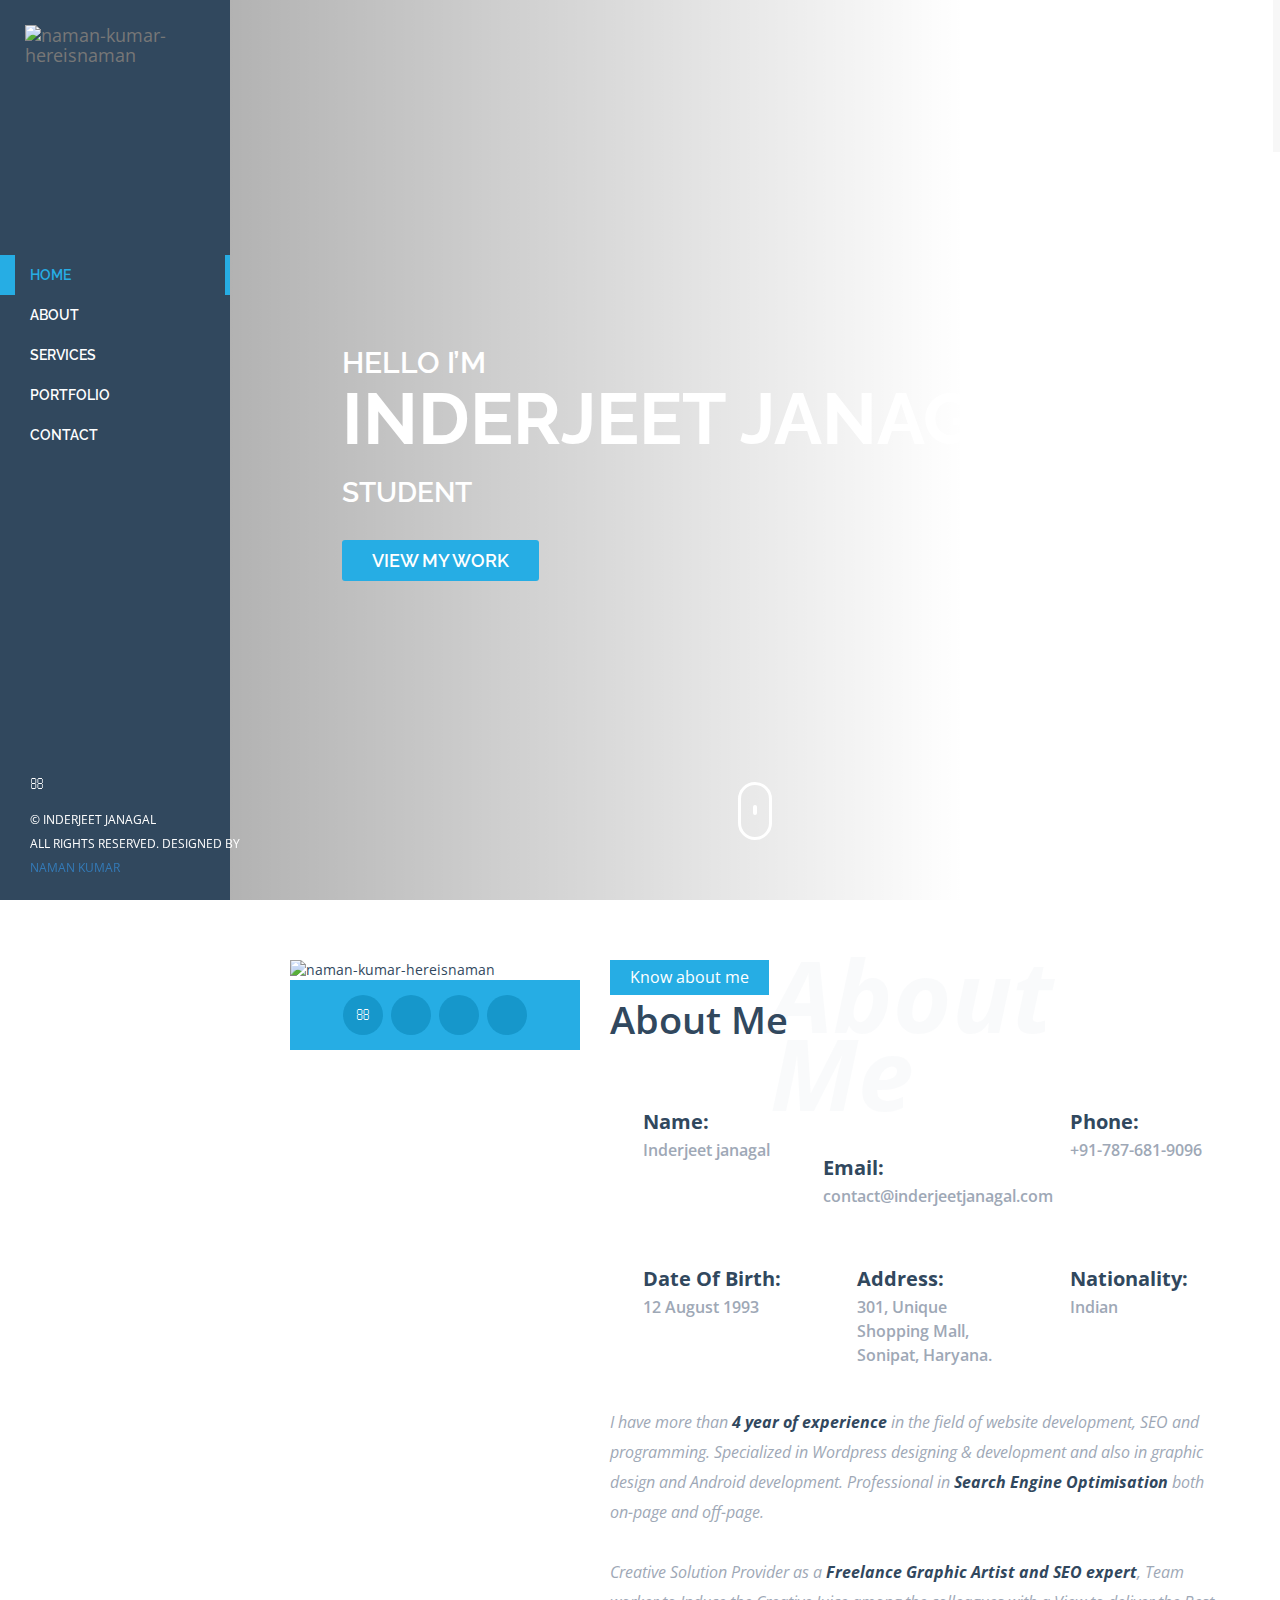
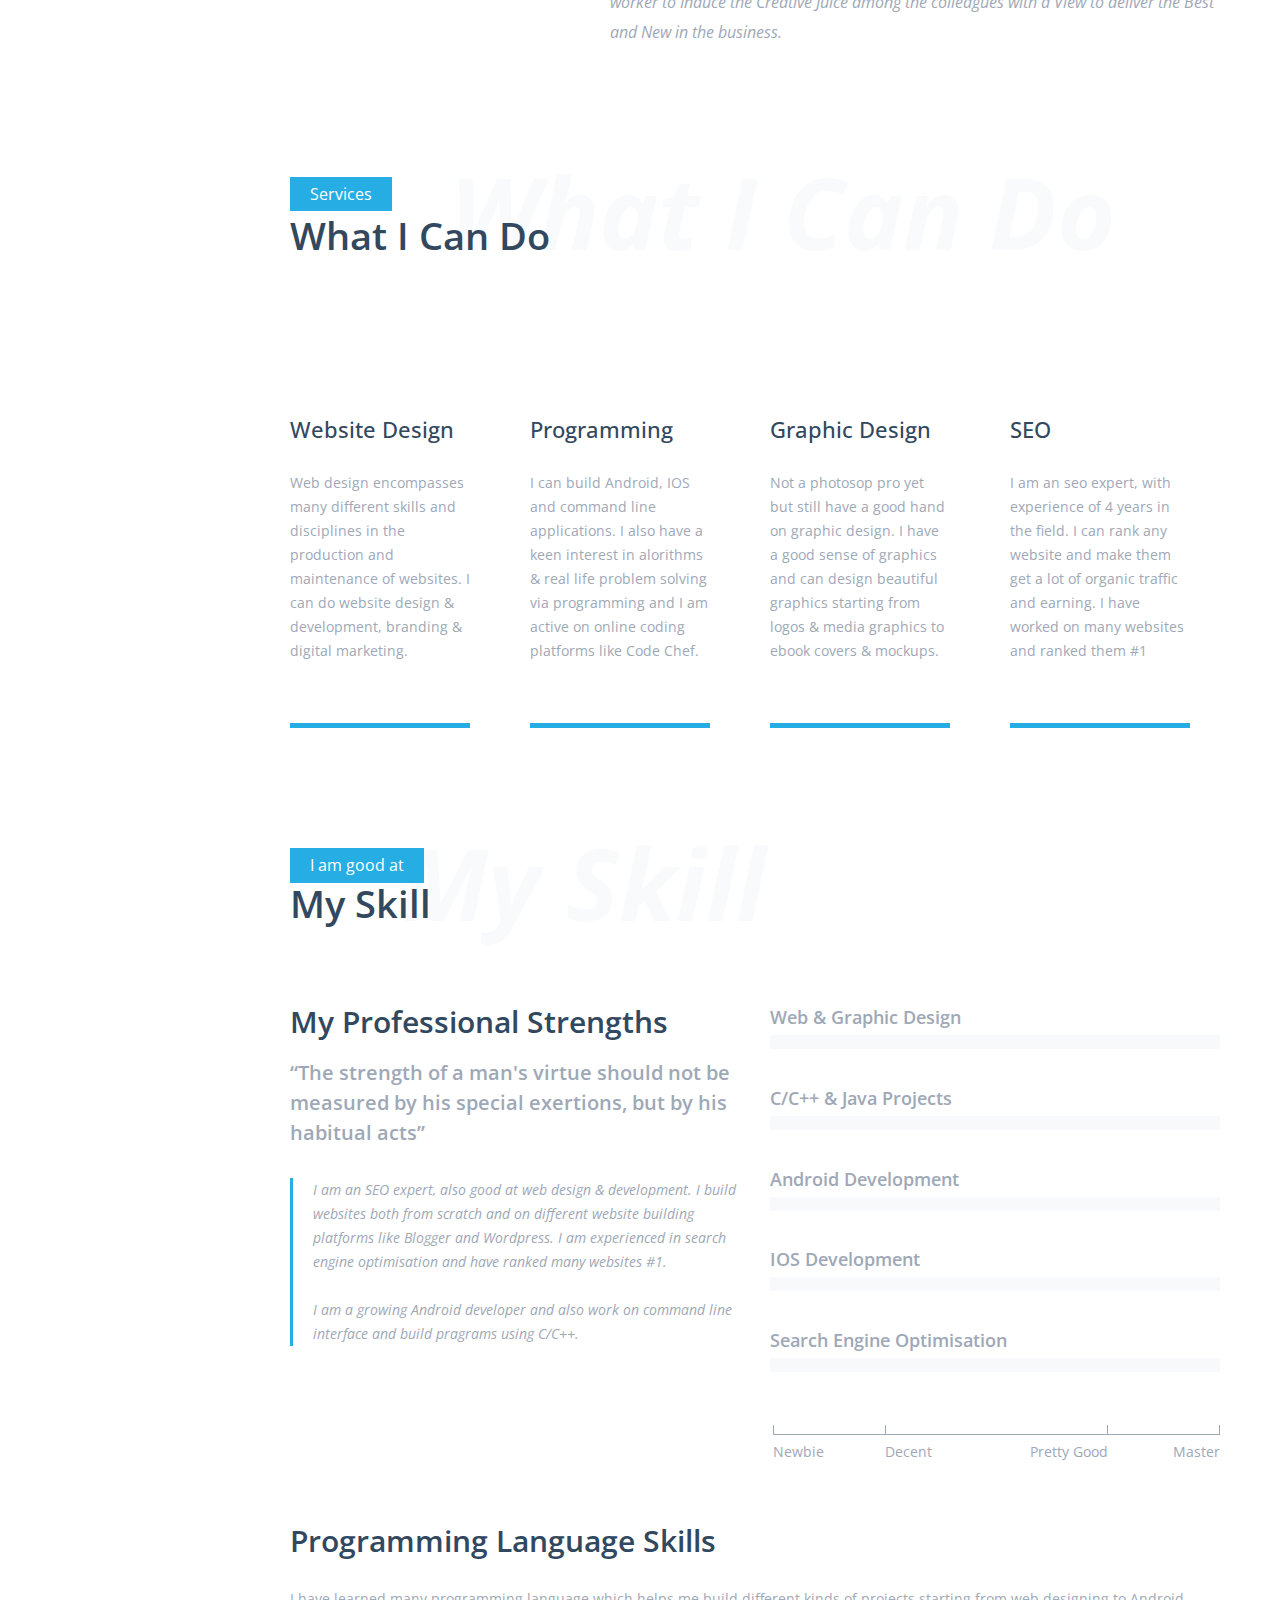
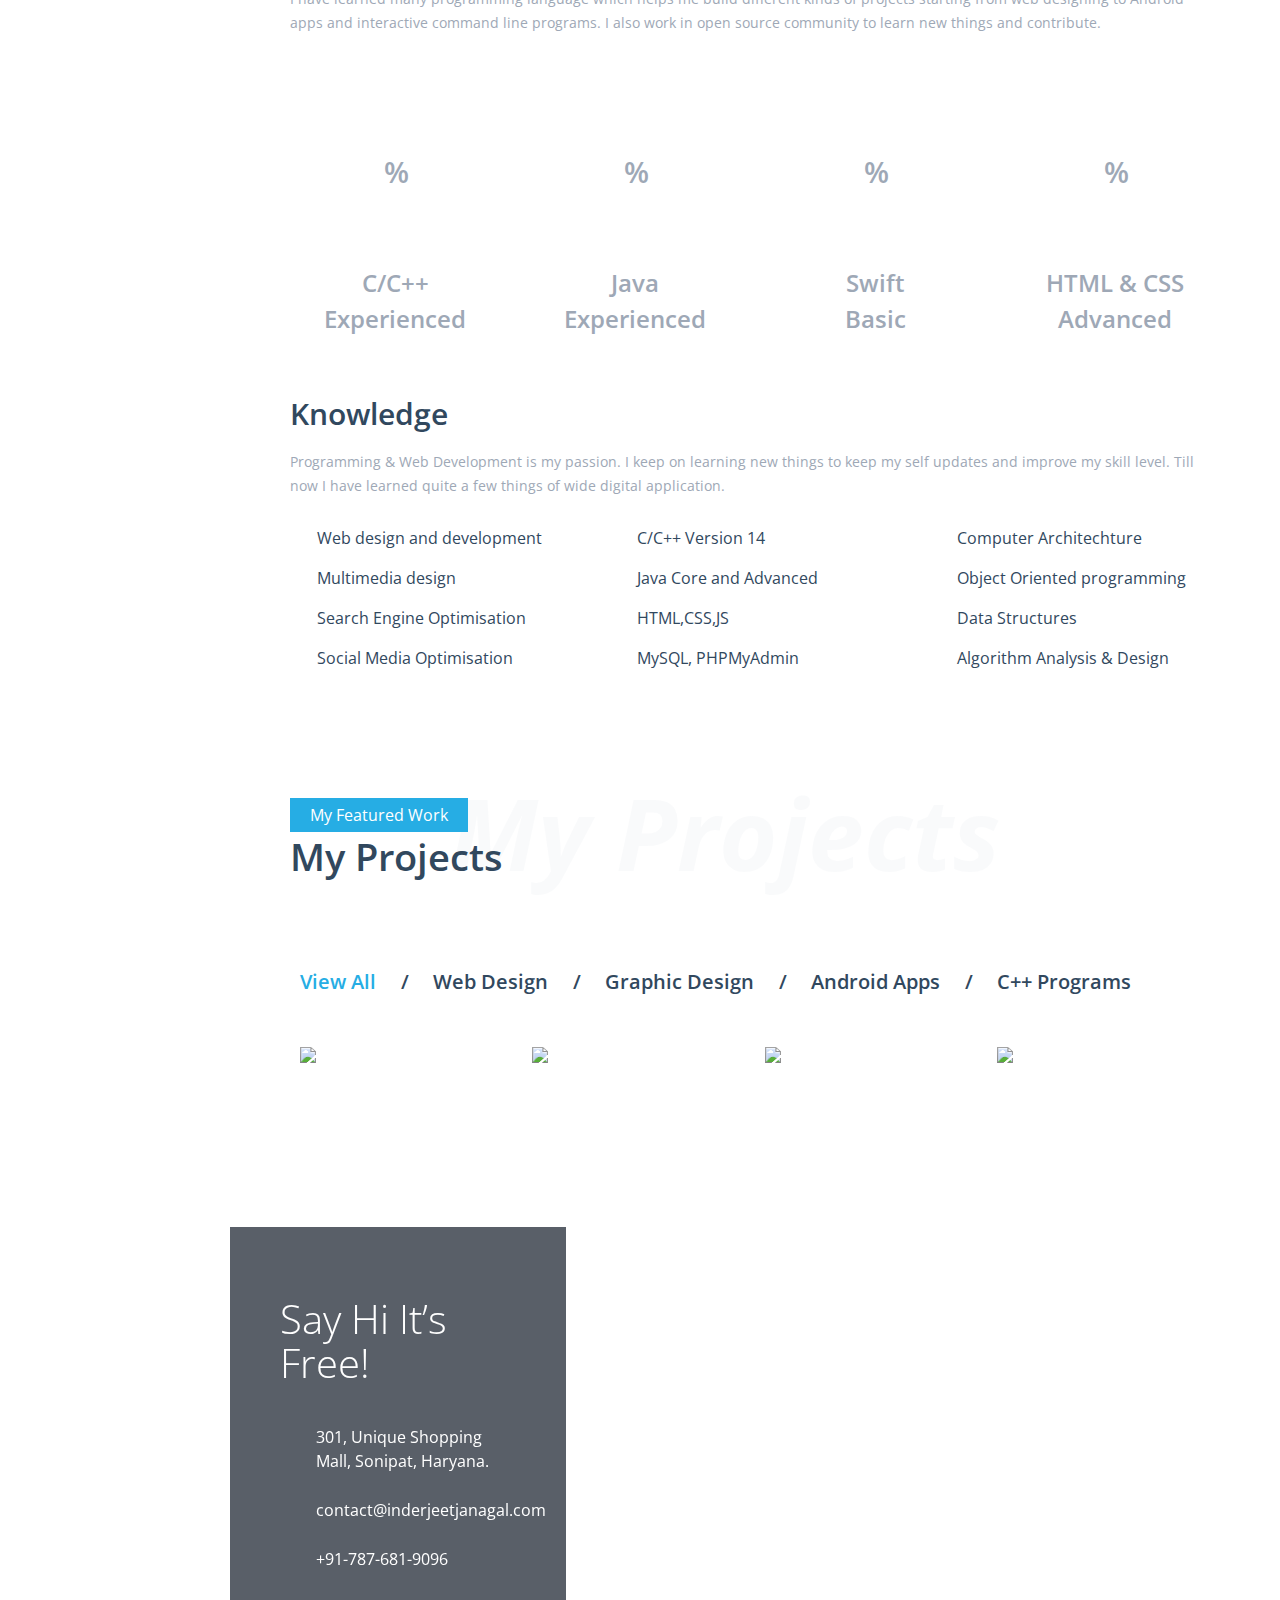
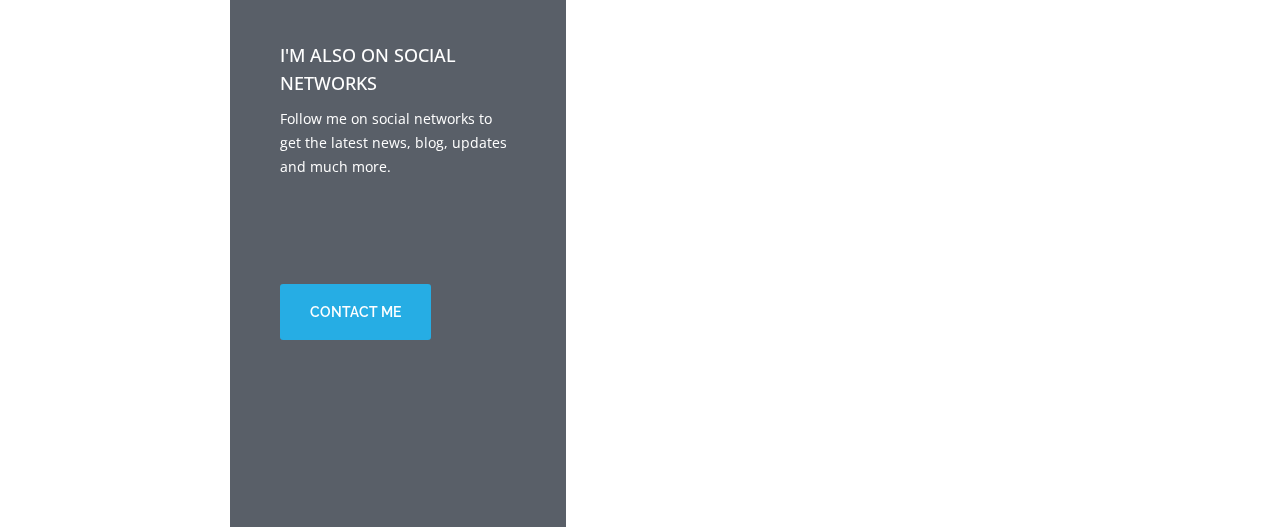
==== commit c135802b: "Credits Added" ====
--- a/index.html
+++ b/index.html
@@ -4,11 +4,11 @@
 <head>
     <meta charset="utf-8">
     <meta http-equiv="X-UA-Compatible" content="IE=edge">
-    <meta name="keywords" content="Inderjeet Janagl, hereisnaman, web developer, programmer" />
-    <meta name="description" content="Inderjeet Janagl is a B.Tech Student, Web Developer, Graphic Designer and Programmer from New Delhi, India. Know more about him." />
-    <meta name="author" content="Inderjeet Janagl" />
+    <meta name="keywords" content="Inderjeet janagal, hereisnaman, web developer, programmer" />
+    <meta name="description" content="Inderjeet janagal is a B.Tech Student, Web Developer, Graphic Designer and Programmer from New Delhi, India. Know more about him." />
+    <meta name="author" content="Inderjeet janagal" />
     <meta name="viewport" content="width=device-width, initial-scale=1, maximum-scale=1" />
-    <title>Inderjeet Janagl</title>
+    <title>Inderjeet janagal</title>
 
     <!-- Favicon -->
     <link rel="shortcut icon" href="images/favicon.ico" />
@@ -60,7 +60,7 @@
     <!--=================================
   header -->
     <div class="menu-responsive">
-        <a href="#"> <b>Inderjeet Janagl</b></a> <a id="menu-icon" class="but" href="#"><span class="ti-menu"></span> </a></div>
+        <a href="#"> <b>Inderjeet janagal</b></a> <a id="menu-icon" class="but" href="#"><span class="ti-menu"></span> </a></div>
     <header id="left-header" class="header">
         <nav id="menu" class="navbar navbar-default">
             <div class="navbar-header">
@@ -86,7 +86,7 @@
                 </ul>
             </div>
             <div class="copyright">
-                <p>© Inderjeet Janagl <br/> all rights reserved</p>
+                <p>© Inderjeet janagal <br/> all rights reserved. Designed by <a href="http://namankumar.me/">Naman Kumar</a></p>
             </div>
         </div>
     </header>
@@ -102,7 +102,7 @@
                     <div class="container-fluid">
                         <div class="row">
                             <div class="col-md-12 text-left content-left">
-                                <h1> <span> Hello i’m </span> Inderjeet Janagl </h1>
+                                <h1> <span> Hello i’m </span> Inderjeet janagal </h1>
                                 <div id="typer">
                                 </div>
                                 <div class="button-large">
@@ -155,7 +155,7 @@
                                         </div>
                                         <div class="contact-info">
                                             <h4>Name:</h4>
-                                            <p>Inderjeet Janagl</p>
+                                            <p>Inderjeet janagal</p>
                                         </div>
                                     </div>
                                 </div>
@@ -500,7 +500,7 @@
                             <div class="item">
                                 <div class="item-hover">
                                     <div class="item-inner">
-                                        <img class="img-responsive" src="images/projects/01.jpg" alt="Inderjeet-Janagl"></div>
+                                        <img class="img-responsive" src="images/projects/01.jpg" alt="Inderjeet-janagal"></div>
                                     <div class="item-info">
                                         <a href="http://indiasolarstore.com/" target="_blank">India Solar Store</a>
                                         <span>HTML CSS JS</span>
@@ -518,7 +518,7 @@
                             <div class="item">
                                 <div class="item-hover">
                                     <div class="item-inner">
-                                        <img class="img-responsive" src="images/projects/01.jpg" alt="Inderjeet-Janagl"></div>
+                                        <img class="img-responsive" src="images/projects/01.jpg" alt="Inderjeet-janagal"></div>
                                     <div class="item-info">
                                         <a href="http://chooseyourstyles.com/" target="_blank">Choose Your Styles</a>
                                         <span>HTML CSS JS</span>
@@ -536,7 +536,7 @@
                             <div class="item">
                                 <div class="item-hover">
                                     <div class="item-inner">
-                                        <img class="img-responsive" src="images/projects/01.jpg" alt="Inderjeet-Janagl"></div>
+                                        <img class="img-responsive" src="images/projects/01.jpg" alt="Inderjeet-janagal"></div>
                                     <div class="item-info">
                                         <a href="http://dermawand.in/" target="_blank">Dermawand</a>
                                         <span>HTML CSS JS</span>
@@ -554,7 +554,7 @@
                             <div class="item">
                                 <div class="item-hover">
                                     <div class="item-inner">
-                                        <img class="img-responsive" src="images/projects/01.jpg" alt="Inderjeet-Janagl"></div>
+                                        <img class="img-responsive" src="images/projects/01.jpg" alt="Inderjeet-janagal"></div>
                                     <div class="item-info">
                                         <a href="http://spgcoatings.com/" target="_blank">SPG Coatings</a>
                                         <span>HTML CSS JS</span>
